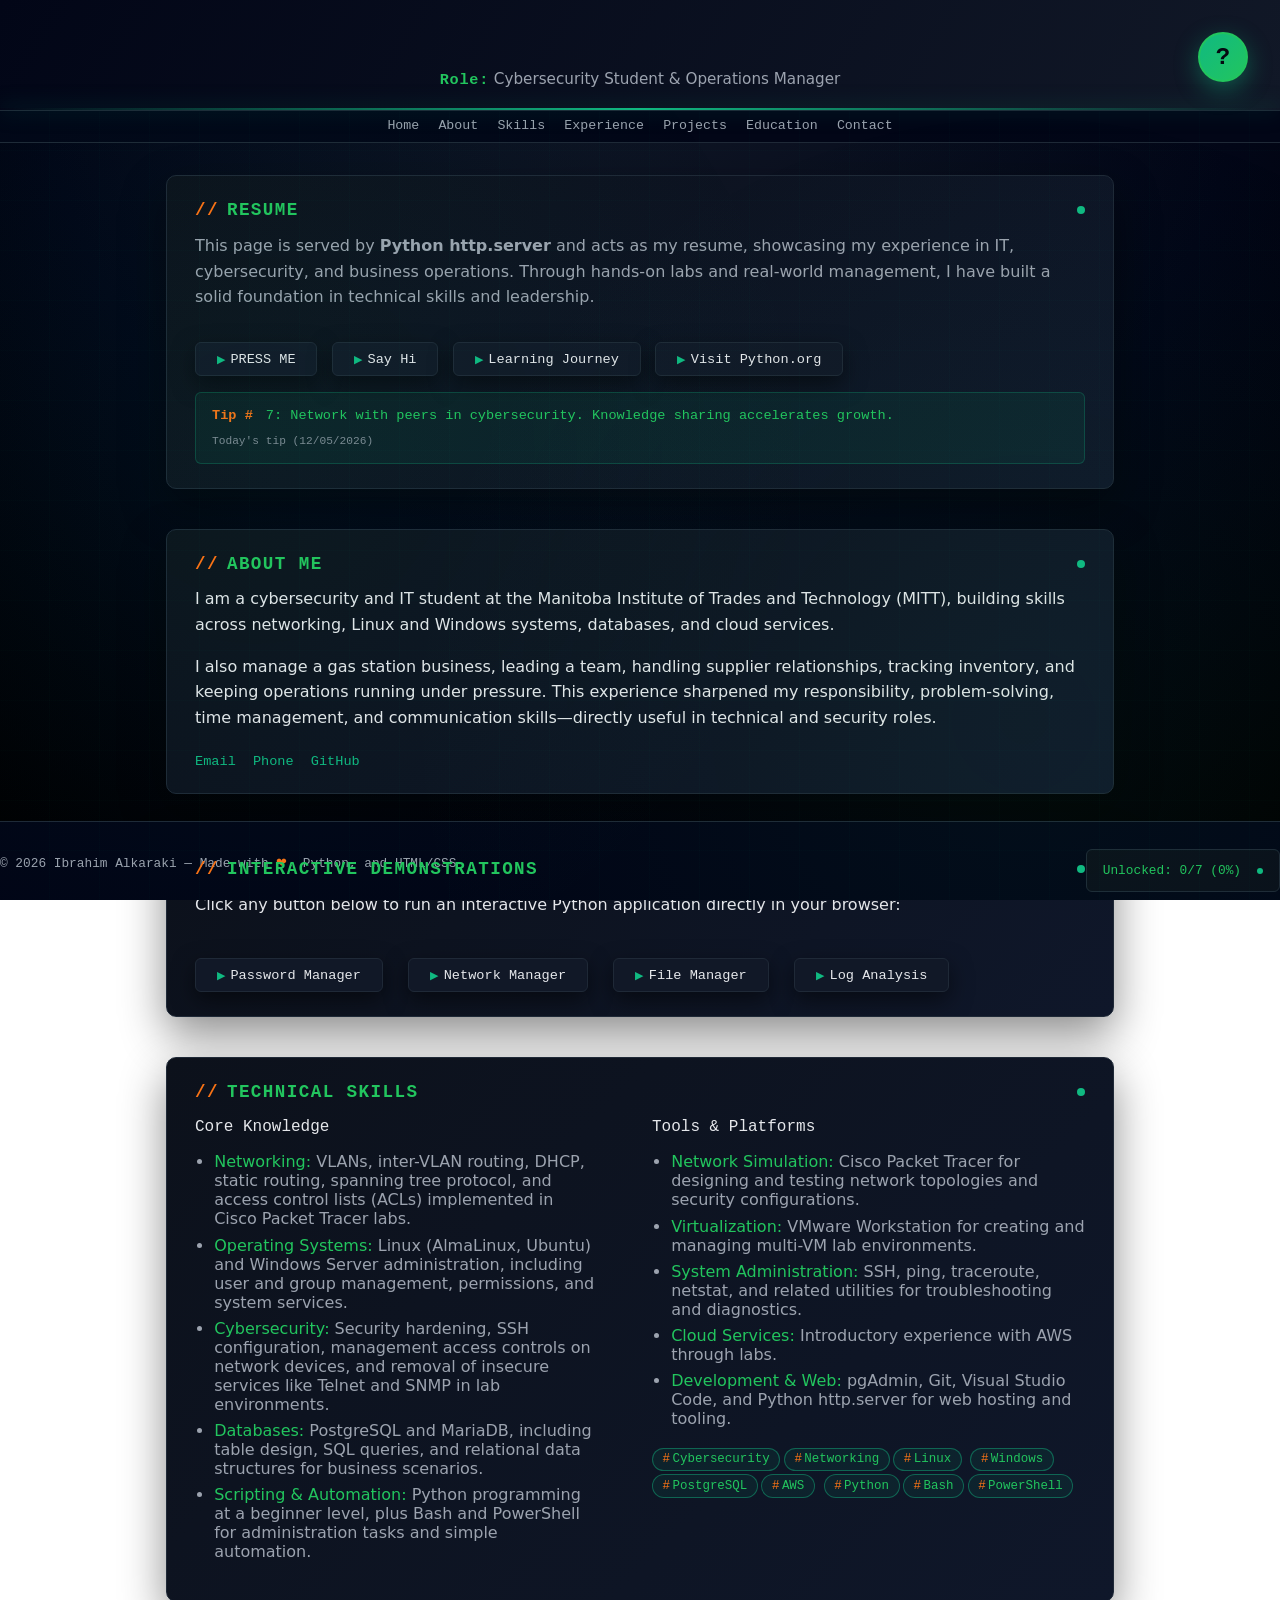
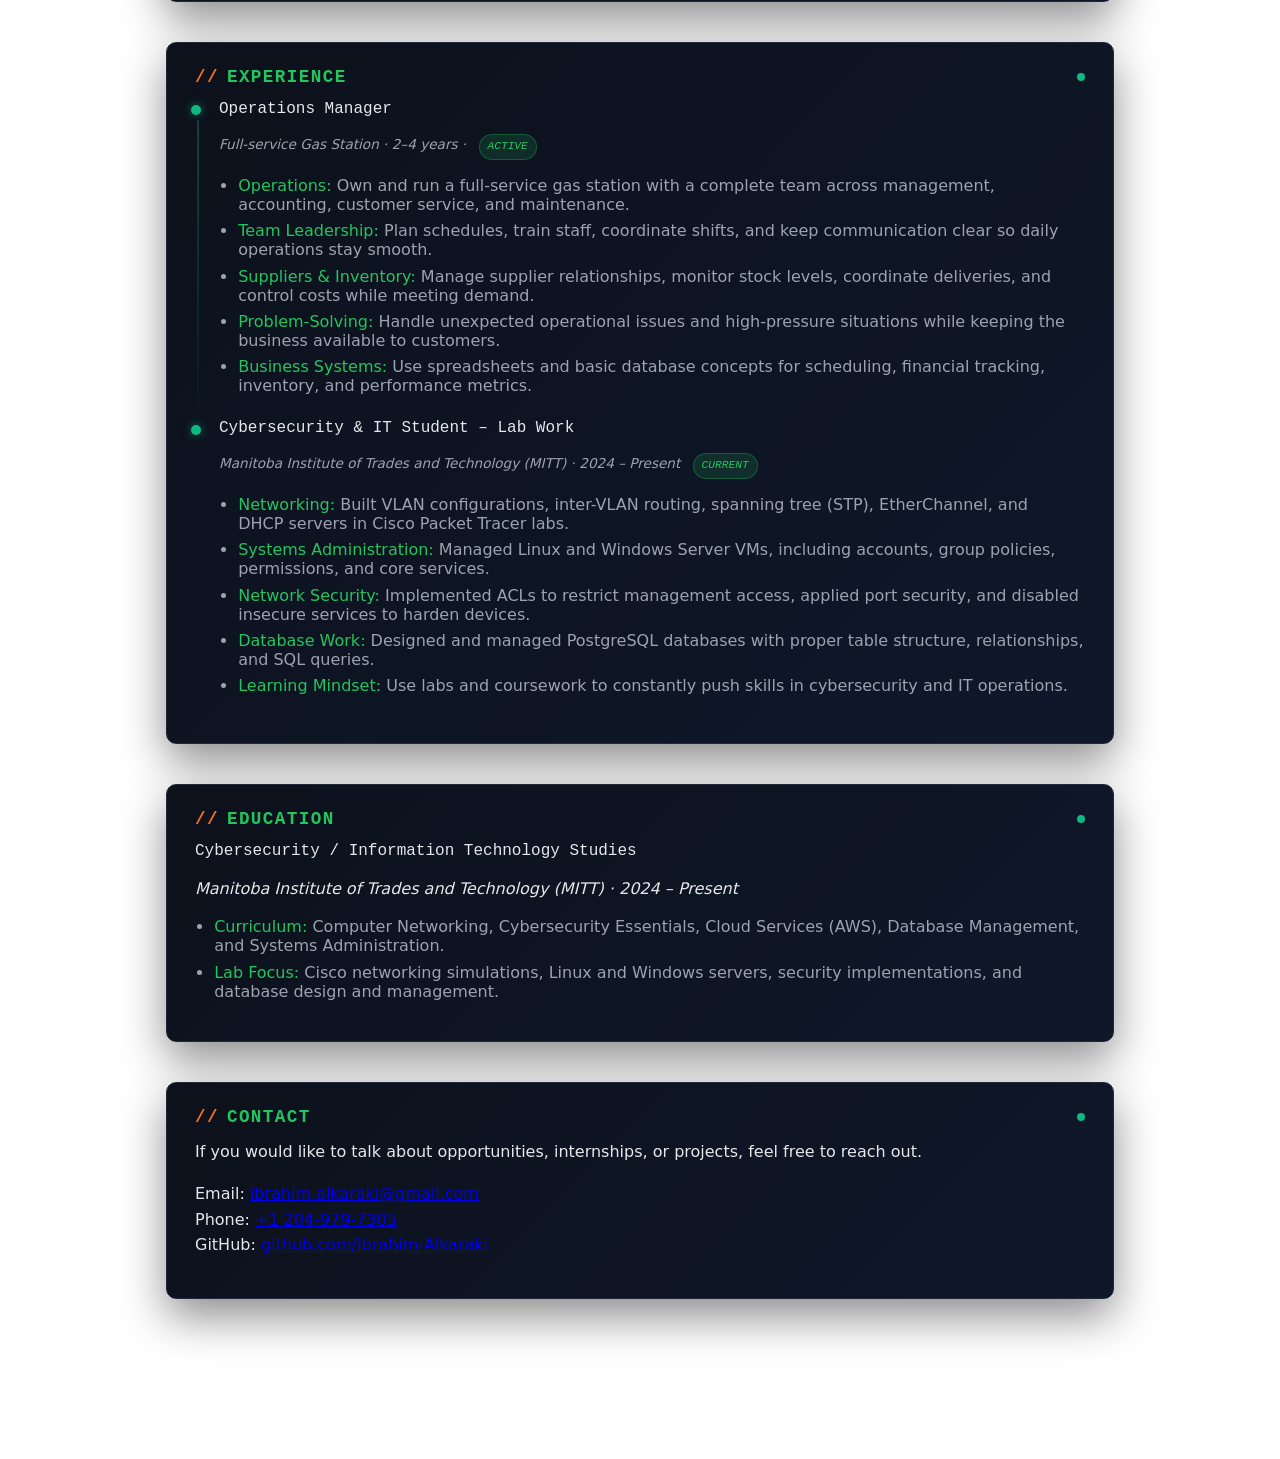
==== RESUME.html @ cd6a5382 "Initial deploy: Ibrahim Alkaraki Resume & Interactive Projects" ====
<!DOCTYPE html>
<html lang="en">
  <head>
    <meta charset="utf-8">
    <meta http-equiv="Content-Security-Policy" content="default-src 'self'; script-src 'self' 'unsafe-inline'; style-src 'self' 'unsafe-inline'; img-src 'self' data:; font-src 'self'; connect-src 'self'; frame-ancestors 'none'; form-action 'self'; base-uri 'self'">
    <meta http-equiv="X-Content-Type-Options" content="nosniff">
    <title>Ibrahim Alkaraki | Cybersecurity Student & Operations Manager</title>
    <style>
      :root {
        --bg-main: #050810;
        --bg-panel: #0c111b;
        --bg-panel-alt: #0f172a;
        --accent: #10b981;
        --accent-soft: #22c55e;
        --accent-warn: #f97316;
        --text-main: #e5e7eb;
        --text-muted: #9ca3af;
        --border-subtle: #1f2937;
        --font-sans: system-ui, -apple-system, BlinkMacSystemFont, "Segoe UI", sans-serif;
        --font-mono: "Fira Code", "Cascadia Code", "Source Code Pro", ui-monospace, SFMono-Regular, Menlo, Monaco, Consolas, "Liberation Mono", "Courier New", monospace;
      }

      * {
        box-sizing: border-box;
      }

      body {
        margin: 0;
        padding: 0;
        background: radial-gradient(circle at top, #111827 0, #020617 55%, #000 100%);
        background-attachment: fixed;
        color: var(--text-main);
        font-family: var(--font-sans);
        position: relative;
        overflow-x: hidden;
      }

      /* Subtle animated background grid */
      body::before {
        content: "";
        position: fixed;
        top: 0;
        left: 0;
        width: 100%;
        height: 100%;
        background-image: 
          repeating-linear-gradient(0deg, transparent, transparent 49px, rgba(16, 185, 129, 0.02) 49px, rgba(16, 185, 129, 0.02) 50px),
          repeating-linear-gradient(90deg, transparent, transparent 49px, rgba(16, 185, 129, 0.02) 49px, rgba(16, 185, 129, 0.02) 50px);
        pointer-events: none;
        z-index: 1;
      }

      /* Network node background animation */
      body::after {
        content: "";
        position: fixed;
        top: 0;
        left: 0;
        width: 100%;
        height: 100%;
        background: radial-gradient(circle at 20% 50%, rgba(16, 185, 129, 0.05) 0%, transparent 50%),
                    radial-gradient(circle at 80% 80%, rgba(34, 197, 94, 0.05) 0%, transparent 50%);
        pointer-events: none;
        z-index: 1;
        animation: float 20s ease-in-out infinite;
      }

      @keyframes float {
        0%, 100% { transform: translate(0, 0); }
        50% { transform: translate(10px, -10px); }
      }

      header {
        background: linear-gradient(120deg, #020617, #111827);
        border-bottom: 1px solid var(--border-subtle);
        padding: 1.5rem 1rem 1.1rem 1rem;
        text-align: center;
        position: sticky;
        top: 0;
        z-index: 25;
        position: relative;
      }

      /* Animated header scan line effect */
      header::after {
        content: "";
        position: absolute;
        bottom: 0;
        left: 0;
        width: 100%;
        height: 2px;
        background: linear-gradient(90deg, transparent, var(--accent), transparent);
        box-shadow: 0 0 20px rgba(16, 185, 129, 0.5);
        animation: scan 3s ease-in-out infinite;
      }

      @keyframes scan {
        0%, 100% { opacity: 0.5; }
        50% { opacity: 1; }
      }

      header h1 {
        margin: 0;
        font-family: var(--font-mono);
        font-weight: 600;
        letter-spacing: 0.06em;
        position: relative;
        z-index: 2;
        animation: typewriter 1.5s steps(20, end) 0.5s 1 ease-out forwards;
        opacity: 0;
      }

      @keyframes typewriter {
        from {
          opacity: 0;
          transform: translateY(-10px);
        }
        to {
          opacity: 1;
          transform: translateY(0);
        }
      }

      header h1::after {
        content: "";
        position: absolute;
        right: -8px;
        top: 0;
        height: 100%;
        width: 2px;
        background: var(--accent);
        animation: blink 1s ease-in-out infinite;
      }

      @keyframes blink {
        0%, 49%, 100% { opacity: 1; }
        50%, 99% { opacity: 0; }
      }

      header h1::before {
        content: "$ ";
        color: var(--accent);
      }

      header p {
        margin: 0.35rem 0 0;
        font-size: 0.95rem;
        color: var(--text-muted);
      }

      header p span {
        font-weight: 600;
        letter-spacing: 0.05em;
      }

      nav {
        display: flex;
        justify-content: center;
        flex-wrap: wrap;
        gap: 1.2rem;
        background: #020617;
        border-bottom: 1px solid var(--border-subtle);
        padding: 0.45rem 1rem;
        font-family: var(--font-mono);
        font-size: 0.83rem;
      }

      nav a {
        color: var(--text-muted);
        text-decoration: none;
        position: relative;
        padding-bottom: 0.15rem;
      }

      nav a::after {
        content: "";
        position: absolute;
        left: 0;
        bottom: 0;
        width: 0;
        height: 2px;
        background: var(--accent);
        transition: width 0.2s ease-out;
      }

      nav a:hover {
        color: var(--accent);
      }

      nav a:hover::after {
        width: 100%;
      }

      main {
        max-width: 980px;
        margin: 2rem auto 4.5rem auto;
        padding: 0 1rem 3rem 1rem;
      }

      section {
        margin-bottom: 2.5rem;
        background: linear-gradient(135deg, var(--bg-panel) 0%, var(--bg-panel-alt) 100%);
        border-radius: 10px;
        border: 1px solid var(--border-subtle);
        padding: 1.5rem 1.75rem;
        box-shadow: 0 18px 45px rgba(0, 0, 0, 0.45);
        position: relative;
        transition: all 0.3s ease;
        overflow: hidden;
      }

      /* Animated left border accent */
      section::before {
        content: "";
        position: absolute;
        left: 0;
        top: 0;
        width: 3px;
        height: 100%;
        background: linear-gradient(180deg, var(--accent), var(--accent-soft), transparent);
        opacity: 0;
        transition: opacity 0.3s ease;
      }

      section:hover {
        border-color: var(--accent);
        box-shadow: 0 24px 60px rgba(16, 185, 129, 0.15), 0 0 30px rgba(16, 185, 129, 0.1);
      }

      section:hover::before {
        opacity: 1;
      }

      section h2 {
        margin-top: 0;
        margin-bottom: 0.8rem;
        font-family: var(--font-mono);
        font-size: 1.1rem;
        letter-spacing: 0.08em;
        text-transform: uppercase;
        color: var(--accent-soft);
        position: relative;
        z-index: 2;
        display: flex;
        align-items: center;
        gap: 0.5rem;
      }

      section h2::before {
        content: "// ";
        color: var(--accent-warn);
      }

      /* Status indicator dot */
      section h2::after {
        content: "";
        display: inline-block;
        width: 8px;
        height: 8px;
        background: var(--accent);
        border-radius: 50%;
        margin-left: auto;
        animation: pulse 2s ease-in-out infinite;
      }

      @keyframes pulse {
        0%, 100% { 
          opacity: 1;
          box-shadow: 0 0 0 0 var(--accent);
        }
        50% {
          opacity: 0.8;
        }
        100% {
          box-shadow: 0 0 0 5px rgba(16, 185, 129, 0);
        }
      }

      .intro {
        text-align: left;
      }

      .intro p {
        margin-top: 0.5rem;
        color: var(--text-muted);
      }

      .contact-links a {
        display: inline-block;
        margin-right: 0.75rem;
        margin-top: 0.5rem;
        color: var(--accent);
        text-decoration: none;
        font-family: var(--font-mono);
        font-size: 0.85rem;
      }

      .contact-links a:hover {
        text-decoration: underline;
      }

      .btn {
        display: inline-flex;
        align-items: center;
        gap: 0.35rem;
        margin: 1rem 0.6rem 0 0;
        padding: 0.55rem 1.3rem;
        background: #111827;
        color: var(--text-main);
        border-radius: 6px;
        border: 1px solid var(--border-subtle);
        font-size: 0.85rem;
        font-family: var(--font-mono);
        cursor: pointer;
        box-shadow: 0 8px 22px rgba(0, 0, 0, 0.5);
        transition: all 0.25s cubic-bezier(0.25, 0.46, 0.45, 0.94);
        position: relative;
        overflow: hidden;
      }

      .btn::before {
        content: "▶";
        font-size: 0.7rem;
        color: var(--accent);
        transition: all 0.2s ease;
      }

      /* Glowing border effect on hover */
      .btn::after {
        content: "";
        position: absolute;
        top: 0;
        left: 0;
        right: 0;
        bottom: 0;
        background: linear-gradient(90deg, transparent, var(--accent), transparent);
        opacity: 0;
        transition: opacity 0.3s ease;
        pointer-events: none;
        border-radius: 6px;
      }

      .btn:hover {
        border-color: var(--accent);
        background: linear-gradient(135deg, #111827, #1a2a3a);
        transform: translateY(-2px);
        box-shadow: 0 0 20px rgba(16, 185, 129, 0.4), 0 12px 28px rgba(0, 0, 0, 0.65);
      }

      .btn:hover::before {
        color: var(--accent-soft);
        transform: rotateZ(-5deg);
      }

      .btn:active {
        transform: translateY(0);
        box-shadow: 0 4px 12px rgba(0, 0, 0, 0.4);
      }

      p {
        line-height: 1.6;
        margin-top: 0.4rem;
        color: var(--text-main);
      }

      ul {
        padding-left: 1.2rem;
      }

      li {
        margin-bottom: 0.45rem;
        color: var(--text-muted);
      }

      li strong {
        color: var(--accent-soft);
        font-weight: 500;
      }

      .two-column {
        display: grid;
        grid-template-columns: repeat(auto-fit, minmax(260px, 1fr));
        gap: 1.5rem;
      }

      .taglist span {
        display: inline-block;
        background: rgba(16, 185, 129, 0.08);
        border: 1px solid rgba(16, 185, 129, 0.45);
        color: var(--accent-soft);
        padding: 0.23rem 0.6rem;
        border-radius: 999px;
        font-size: 0.78rem;
        margin: 0.22rem 0.22rem 0 0;
        font-family: var(--font-mono);
      }

      .taglist span::before {
        content: "#";
        margin-right: 0.15rem;
        color: var(--accent-warn);
      }

      h3 {
        margin-top: 0.2rem;
        font-size: 1rem;
        font-weight: 500;
        font-family: var(--font-mono);
        color: #e5e7eb;
      }

      footer {
        text-align: center;
        color: var(--text-muted);
        background: #020617;
        border-top: 1px solid var(--border-subtle);
        padding: 0.7rem 0 0.5rem 0;
        position: fixed;
        width: 100%;
        bottom: 0;
        font-size: 0.8rem;
        font-family: var(--font-mono);
      }

      footer span {
        color: var(--accent-warn);
      }

      /* Modal Styles */
      .modal {
        display: none !important;
        position: fixed;
        z-index: 1000;
        left: 0;
        top: 0;
        width: 100%;
        height: 100%;
        background-color: rgba(0, 0, 0, 0.7);
        animation: fadeIn 0.2s ease-out;
      }

      .modal[style*="display: block"] {
        display: flex !important;
        align-items: center;
        justify-content: center;
      }

      @keyframes fadeIn {
        from { opacity: 0; }
        to { opacity: 1; }
      }

      .modal-content {
        background: linear-gradient(135deg, var(--bg-panel) 0%, var(--bg-panel-alt) 100%);
        border: 1px solid var(--border-subtle);
        padding: 2rem;
        border-radius: 10px;
        width: 90%;
        max-width: 500px;
        max-height: 80vh;
        overflow-y: auto;
        box-shadow: 0 20px 60px rgba(0, 0, 0, 0.8);
        animation: slideDown 0.3s ease-out;
      }

      @keyframes slideDown {
        from {
          transform: translateY(-50px);
          opacity: 0;
        }
        to {
          transform: translateY(0);
          opacity: 1;
        }
      }

      .modal-header {
        font-family: var(--font-mono);
        font-size: 1.1rem;
        color: var(--accent-soft);
        margin-bottom: 1rem;
        margin-top: 0;
      }

      .modal-header::before {
        content: "$ ";
        color: var(--accent);
      }

      .close-modal {
        color: var(--text-muted);
        float: right;
        font-size: 1.5rem;
        font-weight: bold;
        cursor: pointer;
        transition: color 0.2s;
      }

      .close-modal:hover {
        color: var(--accent);
      }

      .contact-item {
        background: #020617;
        border: 1px solid var(--border-subtle);
        padding: 1rem;
        border-radius: 6px;
        margin-bottom: 0.8rem;
        font-family: var(--font-mono);
      }

      .contact-label {
        color: var(--accent-warn);
        font-size: 0.8rem;
        text-transform: uppercase;
        margin-bottom: 0.3rem;
      }

      .contact-value {
        color: var(--accent-soft);
        word-break: break-all;
        font-size: 0.95rem;
        margin: 0.5rem 0;
      }

      .copy-btn {
        display: inline-block;
        background: var(--accent);
        color: #050810;
        border: none;
        padding: 0.4rem 0.8rem;
        border-radius: 4px;
        cursor: pointer;
        font-family: var(--font-mono);
        font-size: 0.8rem;
        transition: all 0.2s;
        margin-top: 0.5rem;
      }

      .copy-btn:hover {
        background: var(--accent-soft);
        transform: translateY(-1px);
      }

      .copy-btn.copied {
        background: #059669;
      }

      .copy-feedback {
        color: var(--accent-soft);
        font-size: 0.8rem;
        margin-top: 0.3rem;
        opacity: 0;
        transition: opacity 0.3s;
      }

      .copy-feedback.show {
        opacity: 1;
      }

      /* Quote/Fun message */
      .fun-quote {
        background: rgba(16, 185, 129, 0.05);
        border-left: 2px solid var(--accent);
        padding: 0.8rem;
        border-radius: 4px;
        margin-top: 1rem;
        color: var(--text-muted);
        font-size: 0.9rem;
        font-style: italic;
      }

      /* Interactive Entry Styles */
      .interactive-entry {
        position: relative;
        padding-right: 2rem;
        transition: all 0.2s ease;
      }

      .interactive-entry:hover {
        padding-left: 0.5rem;
        color: var(--accent-soft);
      }

      .hint-btn {
        position: absolute;
        right: 0;
        top: 0;
        background: none;
        border: none;
        color: var(--accent);
        font-size: 1rem;
        cursor: pointer;
        padding: 0.2rem 0.4rem;
        opacity: 0;
        transition: all 0.2s;
        font-family: var(--font-mono);
        text-shadow: 0 0 10px rgba(16, 185, 129, 0.5);
      }

      .interactive-entry:hover .hint-btn {
        opacity: 1;
        transform: scale(1.3) translateX(-0.3rem);
      }

      .hint-btn:hover {
        color: var(--accent-soft);
        transform: scale(1.4) rotate(90deg) translateX(-0.3rem);
        transition: all 0.3s;
        text-shadow: 0 0 20px rgba(34, 197, 94, 0.8);
      }

      .hint-modal {
        display: none;
        position: fixed;
        z-index: 1001;
        left: 0;
        top: 0;
        width: 100%;
        height: 100%;
        background-color: rgba(0, 0, 0, 0.8);
        animation: fadeIn 0.2s ease-out;
      }

      .hint-modal-content {
        background: linear-gradient(135deg, var(--bg-panel) 0%, var(--bg-panel-alt) 100%);
        border: 2px solid var(--accent);
        margin: 20% auto;
        padding: 2rem;
        border-radius: 10px;
        width: 90%;
        max-width: 600px;
        box-shadow: 0 0 40px rgba(16, 185, 129, 0.3);
        animation: slideDown 0.3s ease-out;
      }

      .hint-modal-title {
        font-family: var(--font-mono);
        font-size: 1.2rem;
        color: var(--accent-soft);
        margin: 0 0 1rem 0;
        display: flex;
        align-items: center;
        gap: 0.5rem;
      }

      .hint-modal-title::before {
        content: "»";
        font-size: 1.5rem;
      }

      .hint-modal-text {
        color: var(--text-main);
        line-height: 1.7;
        margin-bottom: 1.5rem;
        font-size: 0.95rem;
      }

      .hint-modal-fun {
        background: rgba(16, 185, 129, 0.1);
        border-left: 3px solid var(--accent-warn);
        padding: 0.8rem;
        border-radius: 4px;
        margin-bottom: 1rem;
        color: var(--accent-warn);
        font-size: 0.85rem;
        font-style: italic;
      }

      .close-hint {
        color: var(--text-muted);
        float: right;
        font-size: 1.5rem;
        font-weight: bold;
        cursor: pointer;
        transition: color 0.2s;
      }

      .close-hint:hover {
        color: var(--accent);
      }

      .hint-buttons {
        display: flex;
        gap: 0.8rem;
        justify-content: flex-end;
      }

      .hint-btn-close {
        background: #111827;
        color: var(--text-main);
        border: 1px solid var(--border-subtle);
        padding: 0.5rem 1.2rem;
        border-radius: 6px;
        cursor: pointer;
        font-family: var(--font-mono);
        font-size: 0.85rem;
        transition: all 0.2s;
      }

      .hint-btn-close:hover {
        border-color: var(--accent);
        background: var(--accent);
        color: #050810;
      }

      .unlocked-badge {
        display: inline-block;
        background: rgba(34, 197, 94, 0.2);
        border: 1px solid var(--accent-soft);
        color: var(--accent-soft);
        padding: 0.2rem 0.6rem;
        border-radius: 999px;
        font-size: 0.7rem;
        margin-left: 0.5rem;
        font-family: var(--font-mono);
        animation: bounce 0.6s ease-out;
      }

      @keyframes bounce {
        0%, 100% { transform: translateY(0); }
        50% { transform: translateY(-5px); }
      }

      .stats-bar {
        background: #0a0e1a;
        border: 1px solid var(--border-subtle);
        border-radius: 6px;
        padding: 0.8rem 1rem;
        margin-top: 1rem;
        font-family: var(--font-mono);
        font-size: 0.8rem;
        color: var(--text-muted);
        display: flex;
        align-items: center;
        justify-content: space-between;
        flex-wrap: wrap;
        gap: 1rem;
      }

      .stats-bar span {
        color: var(--accent-soft);
        display: flex;
        align-items: center;
        gap: 0.4rem;
      }

      .status-indicator {
        display: inline-block;
        width: 6px;
        height: 6px;
        background: var(--accent);
        border-radius: 50%;
        animation: pulse 2s ease-in-out infinite;
      }

      /* Daily Tip */
      .daily-tip {
        background: rgba(16, 185, 129, 0.08);
        border: 1px solid rgba(16, 185, 129, 0.25);
        border-radius: 6px;
        padding: 0.8rem 1rem;
        margin-top: 1rem;
        color: var(--accent-soft);
        font-family: var(--font-mono);
        font-size: 0.85rem;
        line-height: 1.5;
        position: relative;
      }

      .daily-tip::before {
        content: "Tip #";
        color: var(--accent-warn);
        font-weight: bold;
        margin-right: 0.3rem;
      }

      .daily-tip-content {
        display: inline;
      }

      .daily-tip-date {
        font-size: 0.7rem;
        color: var(--text-muted);
        display: block;
        margin-top: 0.4rem;
        opacity: 0.8;
      }

      /* Proficiency bars for skills */
      .skill-proficiency {
        display: flex;
        align-items: center;
        gap: 0.5rem;
        margin-top: 0.3rem;
        margin-left: 1rem;
        font-size: 0.75rem;
      }

      .proficiency-bar {
        flex: 1;
        height: 5px;
        background: rgba(16, 185, 129, 0.2);
        border-radius: 999px;
        overflow: hidden;
        max-width: 150px;
      }

      .proficiency-fill {
        height: 100%;
        background: linear-gradient(90deg, var(--accent), var(--accent-soft));
        border-radius: 999px;
        transition: width 0.6s cubic-bezier(0.34, 1.56, 0.64, 1);
      }

      .proficiency-label {
        color: var(--accent-soft);
        font-weight: 500;
      }

      /* Experience timeline */
      .experience-item {
        padding-left: 1.5rem;
        position: relative;
        margin-bottom: 1.5rem;
      }

      .experience-item::before {
        content: "";
        position: absolute;
        left: -0.25rem;
        top: 0.35rem;
        width: 10px;
        height: 10px;
        background: var(--accent);
        border-radius: 50%;
        box-shadow: 0 0 10px rgba(16, 185, 129, 0.6);
        transition: all 0.3s ease;
      }

      .experience-item::after {
        content: "";
        position: absolute;
        left: 2px;
        top: 20px;
        width: 2px;
        height: calc(100% + 1.5rem);
        background: linear-gradient(180deg, var(--accent), transparent);
        opacity: 0.3;
      }

      .experience-item:last-child::after {
        display: none;
      }

      .experience-item:hover::before {
        transform: scale(1.5);
        box-shadow: 0 0 20px rgba(16, 185, 129, 0.8);
      }

      .experience-item p {
        margin: 0.3rem 0;
      }

      .experience-meta {
        color: var(--text-muted);
        font-size: 0.85rem;
        font-style: italic;
      }

      .experience-status {
        display: inline-block;
        font-size: 0.7rem;
        padding: 0.2rem 0.5rem;
        background: rgba(34, 197, 94, 0.15);
        border: 1px solid rgba(34, 197, 94, 0.3);
        color: var(--accent-soft);
        border-radius: 999px;
        margin-left: 0.5rem;
        font-family: var(--font-mono);
      }

      /* Keyboard shortcuts modal */
      .shortcuts-modal {
        display: none;
        position: fixed;
        z-index: 1002;
        left: 0;
        top: 0;
        width: 100%;
        height: 100%;
        background-color: rgba(0, 0, 0, 0.85);
        animation: fadeIn 0.2s ease-out;
      }

      .shortcuts-content {
        background: linear-gradient(135deg, var(--bg-panel) 0%, var(--bg-panel-alt) 100%);
        border: 2px solid var(--accent);
        margin: 10% auto;
        padding: 2rem;
        border-radius: 10px;
        width: 90%;
        max-width: 700px;
        max-height: 80vh;
        overflow-y: auto;
        box-shadow: 0 0 60px rgba(16, 185, 129, 0.4);
        animation: slideDown 0.3s ease-out;
      }

      .shortcuts-header {
        font-family: var(--font-mono);
        font-size: 1.4rem;
        color: var(--accent-soft);
        margin: 0 0 1.5rem 0;
        border-bottom: 2px solid var(--accent);
        padding-bottom: 0.8rem;
      }

      .shortcuts-header::before {
        content: "";
        margin-right: 0.5rem;
      }

      .shortcut-item {
        display: flex;
        justify-content: space-between;
        align-items: center;
        padding: 0.8rem 0;
        border-bottom: 1px solid rgba(16, 185, 129, 0.1);
        margin-bottom: 0.5rem;
      }

      .shortcut-item:last-child {
        border-bottom: none;
      }

      .shortcut-key {
        background: #111827;
        border: 1px solid var(--border-subtle);
        padding: 0.3rem 0.8rem;
        border-radius: 4px;
        font-family: var(--font-mono);
        color: var(--accent);
        font-weight: bold;
        font-size: 0.85rem;
      }

      .shortcut-desc {
        color: var(--text-muted);
        font-size: 0.9rem;
        flex: 1;
        margin-left: 1rem;
      }

      .close-shortcuts {
        position: absolute;
        top: 1rem;
        right: 1rem;
        color: var(--text-muted);
        font-size: 1.5rem;
        font-weight: bold;
        cursor: pointer;
        transition: color 0.2s;
      }

      .close-shortcuts:hover {
        color: var(--accent);
      }

      /* ASCII art border */
      .ascii-decoration {
        color: rgba(16, 185, 129, 0.3);
        font-family: var(--font-mono);
        font-size: 0.8rem;
        text-align: center;
        margin: 1rem 0;
        white-space: pre;
      }

      /* Floating Help Button */
      .floating-help {
        position: fixed;
        top: 2rem;
        right: 2rem;
        width: 50px;
        height: 50px;
        border-radius: 50%;
        background: linear-gradient(135deg, var(--accent), var(--accent-soft));
        border: 2px solid var(--accent-soft);
        color: #050810;
        font-size: 1.5rem;
        font-weight: bold;
        cursor: pointer;
        display: flex;
        align-items: center;
        justify-content: center;
        z-index: 50;
        box-shadow: 0 8px 24px rgba(16, 185, 129, 0.4);
        transition: all 0.3s cubic-bezier(0.25, 0.46, 0.45, 0.94);
        font-family: var(--font-mono);
      }

      .floating-help:hover {
        transform: scale(1.15) rotate(15deg);
        box-shadow: 0 12px 36px rgba(16, 185, 129, 0.6);
      }

      .floating-help:active {
        transform: scale(1.05);
      }

      /* Page Box Styles */
      .page-box {
        background: linear-gradient(135deg, var(--bg-panel) 0%, var(--bg-panel-alt) 100%);
        border: 2px solid var(--accent);
        border-radius: 10px;
        padding: 2rem;
        margin: 1.5rem 0;
        box-shadow: 0 0 40px rgba(16, 185, 129, 0.2);
        animation: fadeInUp 0.6s ease-out;
      }

      .page-box-title {
        font-family: var(--font-mono);
        font-size: 1.3rem;
        color: var(--accent-soft);
        margin: 0 0 1rem 0;
        display: flex;
        align-items: center;
        gap: 0.7rem;
      }

      .page-box-title::before {
        content: "$ ";
        color: var(--accent);
      }

      .page-box-content {
        color: var(--text-main);
        line-height: 1.7;
        font-size: 0.95rem;
      }

      .page-box-content p {
        margin: 0.5rem 0;
      }

      .learning-timeline {
        margin-top: 1.5rem;
      }

      .timeline-item {
        padding-left: 2rem;
        position: relative;
        margin-bottom: 1.2rem;
        opacity: 0;
        animation: fadeInUp 0.6s ease-out forwards;
      }

      .timeline-item:nth-child(1) { animation-delay: 0.1s; }
      .timeline-item:nth-child(2) { animation-delay: 0.2s; }
      .timeline-item:nth-child(3) { animation-delay: 0.3s; }
      .timeline-item:nth-child(4) { animation-delay: 0.4s; }
      .timeline-item:nth-child(5) { animation-delay: 0.5s; }

      .timeline-item::before {
        content: "";
        position: absolute;
        left: 0;
        top: 0.35rem;
        width: 12px;
        height: 12px;
        background: var(--accent);
        border-radius: 50%;
        box-shadow: 0 0 12px rgba(16, 185, 129, 0.6);
        transition: all 0.3s ease;
      }

      .timeline-item::after {
        content: "";
        position: absolute;
        left: 4.5px;
        top: 20px;
        width: 2px;
        height: calc(100% + 1.2rem);
        background: linear-gradient(180deg, var(--accent), transparent);
        opacity: 0.4;
      }

      .timeline-item:last-child::after {
        display: none;
      }

      .timeline-item:hover::before {
        transform: scale(1.5);
        box-shadow: 0 0 20px rgba(34, 197, 94, 0.8);
      }

      .timeline-label {
        font-family: var(--font-mono);
        font-size: 0.85rem;
        color: var(--accent-warn);
        text-transform: uppercase;
        margin-bottom: 0.2rem;
      }

      .timeline-title {
        font-weight: 600;
        color: var(--accent-soft);
        margin-bottom: 0.3rem;
      }

      .timeline-desc {
        color: var(--text-muted);
        font-size: 0.9rem;
      }

      @media (max-width: 768px) {
        .floating-help {
          width: 45px;
          height: 45px;
          font-size: 1.3rem;
          top: 1.5rem;
          right: 1.5rem;
        }

        .page-box {
          padding: 1.5rem;
          margin: 1rem 0;
        }

        .page-box-title {
          font-size: 1.1rem;
        }
      }
      @keyframes fadeInUp {
        from {
          opacity: 0;
          transform: translateY(20px);
        }
        to {
          opacity: 1;
          transform: translateY(0);
        }
      }

      section {
        animation: fadeInUp 0.6s ease-out backwards;
      }

      section:nth-child(1) { animation-delay: 0.1s; }
      section:nth-child(2) { animation-delay: 0.2s; }
      section:nth-child(3) { animation-delay: 0.3s; }
      section:nth-child(4) { animation-delay: 0.4s; }
      section:nth-child(5) { animation-delay: 0.5s; }
      section:nth-child(6) { animation-delay: 0.6s; }
      section:nth-child(7) { animation-delay: 0.7s; }

      /* Enhanced taglist with hover effects */
      .taglist span {
        display: inline-block;
        background: rgba(16, 185, 129, 0.08);
        border: 1px solid rgba(16, 185, 129, 0.45);
        color: var(--accent-soft);
        padding: 0.23rem 0.6rem;
        border-radius: 999px;
        font-size: 0.78rem;
        margin: 0.22rem 0.22rem 0 0;
        font-family: var(--font-mono);
        transition: all 0.3s ease;
        cursor: default;
      }

      .taglist span:hover {
        background: rgba(16, 185, 129, 0.2);
        border-color: var(--accent-soft);
        transform: translateY(-3px);
        box-shadow: 0 4px 12px rgba(16, 185, 129, 0.2);
      }

      @media (max-width: 768px) {
        section {
          padding: 1.2rem 1.1rem;
        }

        header {
          padding: 1.1rem 0.7rem 0.9rem 0.7rem;
        }

        main {
          margin-top: 1.5rem;
        }
      }
    </style>
    <script>
      const quotes = [
        "\"The only way to do great work is to love what you do.\" - Steve Jobs",
        "\"Cybersecurity is not about perfection, it's about preparation.\"",
        "\"Every master was once a beginner.\" - Robin Sharma",
        "\"In cybersecurity, paranoia is a feature, not a bug.\"",
        "\"The best time to plant a tree was 20 years ago. The second best time is now.\" - Chinese Proverb",
        "\"Stay curious, keep learning, and never stop improving.\"",
        "\"Security is not a product, but a process.\" - Bruce Schneier",
        "\"Remember: chmod 000 is not a backup strategy.\"",
        "\"Your code is a reflection of your thinking. Make it clear.\"",
        "\"Automation: because repetition is the enemy of excellence.\""
      ];

      const dailyTips = [
        "Master one technology deeply before spreading yourself thin across many.",
        "Document your learning process—future you will thank present you.",
        "Always test your security configurations in a lab environment first.",
        "Read other people's code daily. You'll learn more patterns and best practices.",
        "Security is a mindset, not a tool. Think like an attacker to defend like a pro.",
        "Build projects that solve real problems you encounter, not just tutorials.",
        "Network with peers in cybersecurity. Knowledge sharing accelerates growth.",
        "Automate repetitive tasks first—that's where human error causes breaches.",
        "Write clear documentation. Your future self and your team will appreciate it.",
        "Contribute to open-source. It's how you level up and help the community.",
        "Stay updated on the latest vulnerabilities and patches in your stack.",
        "Remember: the best security implementation is one that actually gets deployed.",
        "Run a homelab. Real hands-on experience beats a thousand tutorials.",
        "Break things intentionally in a controlled environment to learn how they work.",
        "Teach what you learn. Explaining concepts solidifies your understanding.",
        "Keep a 'learning journal' with notes on problems you solved.",
        "Cybersecurity is a marathon, not a sprint. Pace yourself.",
        "Your first solution might not be the best—iterate and refactor.",
        "Ask 'why' five times. Root causes are often surprising.",
        "Build in public. Share progress, failures, and victories with others."
      ];

      function getDailyTip() {
        const now = new Date();
        const year = now.getFullYear();
        const month = String(now.getMonth() + 1).padStart(2, '0');
        const day = String(now.getDate()).padStart(2, '0');
        const dateString = `${year}-${month}-${day}`;
        
        // Simple hash function to convert date to index
        let hash = 0;
        for (let i = 0; i < dateString.length; i++) {
          const char = dateString.charCodeAt(i);
          hash = ((hash << 5) - hash) + char;
          hash = hash & hash; // Convert to 32-bit integer
        }
        
        const tipIndex = Math.abs(hash) % dailyTips.length;
        const tipNumber = tipIndex + 1;
        
        return {
          number: tipNumber,
          text: dailyTips[tipIndex],
          dateString: `${month}/${day}/${year}`
        };
      }

      function getRandomQuote() {
        return quotes[Math.floor(Math.random() * quotes.length)];
      }

      function showAlert(msg) {
        alert(msg);
      }

      function openContactModal(type) {
        const modal = document.getElementById('contactModal');
        const contactType = document.getElementById('contactType');
        const contactDisplay = document.getElementById('contactDisplay');

        if (type === 'email') {
          contactType.textContent = 'Email';
          contactDisplay.innerHTML = `
            <div class="contact-item">
              <div class="contact-label">Email Address</div>
              <div class="contact-value" id="emailValue">ibrahim.alkaraki@gmail.com</div>
              <button class="copy-btn" onclick="copyToClipboard('emailValue', 'emailFeedback')">Copy Email</button>
              <div class="copy-feedback" id="emailFeedback">Copied!</div>
              <div class="fun-quote">${getRandomQuote()}</div>
            </div>
          `;
        } else if (type === 'phone') {
          contactType.textContent = 'Phone';
          contactDisplay.innerHTML = `
            <div class="contact-item">
              <div class="contact-label">Phone Number</div>
              <div class="contact-value" id="phoneValue">+1 204-979-7305</div>
              <button class="copy-btn" onclick="copyToClipboard('phoneValue', 'phoneFeedback')">Copy Phone</button>
              <div class="copy-feedback" id="phoneFeedback">Copied!</div>
              <p style="color: var(--text-muted); font-size: 0.85rem; margin-top: 1rem;">
                Feel free to text or call—I'm usually available!
              </p>
              <div class="fun-quote">${getRandomQuote()}</div>
            </div>
          `;
        } else if (type === 'github') {
          contactType.textContent = 'GitHub';
          contactDisplay.innerHTML = `
            <div class="contact-item">
              <div class="contact-label">GitHub Profile</div>
              <div class="contact-value" id="githubValue">github.com/Ibrahim-Alkaraki</div>
              <button class="copy-btn" onclick="copyToClipboard('githubValue', 'githubFeedback')">Copy GitHub</button>
              <div class="copy-feedback" id="githubFeedback">Copied!</div>
              <a href="https://github.com/Ibrahim-Alkaraki" target="_blank" style="display: inline-block; margin-top: 1rem; color: var(--accent); text-decoration: none; font-family: var(--font-mono); font-size: 0.85rem; border: 1px solid var(--accent); padding: 0.5rem 1rem; border-radius: 4px; transition: all 0.2s;" onmouseover="this.style.background='rgba(16,185,129,0.1)'" onmouseout="this.style.background='transparent'">Visit GitHub →</a>
              <div class="fun-quote">${getRandomQuote()}</div>
            </div>
          `;
        }

        modal.style.display = 'block';
      }

      function openSayHi() {
        const modal = document.getElementById('sayHiModal');
        modal.style.display = 'block';
      }

      function closeSayHi() {
        document.getElementById('sayHiModal').style.display = 'none';
      }

      function openLearningJourney() {
        const modal = document.getElementById('learningModal');
        modal.style.display = 'block';
      }

      function closeLearningJourney() {
        document.getElementById('learningModal').style.display = 'none';
      }

      function closeContactModal() {
        document.getElementById('contactModal').style.display = 'none';
      }

      function copyToClipboard(elementId, feedbackId) {
        const element = document.getElementById(elementId);
        const text = element.textContent;

        if (navigator.clipboard) {
          navigator.clipboard.writeText(text).then(() => {
            const feedback = document.getElementById(feedbackId);
            feedback.classList.add('show');
            setTimeout(() => {
              feedback.classList.remove('show');
            }, 2000);
          });
        } else {
          // Fallback for older browsers
          const textarea = document.createElement('textarea');
          textarea.value = text;
          document.body.appendChild(textarea);
          textarea.select();
          document.execCommand('copy');
          document.body.removeChild(textarea);
          
          const feedback = document.getElementById(feedbackId);
          feedback.classList.add('show');
          setTimeout(() => {
            feedback.classList.remove('show');
          }, 2000);
        }
      }

      // Close modal when clicking outside
      window.onclick = function(event) {
        const contactModal = document.getElementById('contactModal');
        const hintModal = document.getElementById('hintModal');
        const shortcutsModal = document.getElementById('shortcutsModal');
        const sayHiModal = document.getElementById('sayHiModal');
        const learningModal = document.getElementById('learningModal');
        if (event.target === contactModal) {
          contactModal.style.display = 'none';
        }
        if (event.target === hintModal) {
          hintModal.style.display = 'none';
        }
        if (event.target === shortcutsModal) {
          shortcutsModal.style.display = 'none';
        }
        if (event.target === sayHiModal) {
          sayHiModal.style.display = 'none';
        }
        if (event.target === learningModal) {
          learningModal.style.display = 'none';
        }
      }

      // Hint System
      let unlockedHints = [];

      const hints = {
        'networking': {
          title: 'Networking Mastery',
          text: 'You\'ve unlocked the Networking skill! VLANs and routing are the backbone of secure network design. The ability to segment networks is critical in preventing lateral movement during a security breach.',
          fun: 'Pro Tip: Did you know? Most security breaches don\'t break encryption—they exploit poor network segmentation!'
        },
        'os': {
          title: 'Systems Administration',
          text: 'Operating System administration is where theory meets practice. Mastering both Linux and Windows gives you flexibility in real-world environments where you\'ll encounter both.',
          fun: 'Fun Fact: Linux (especially with systemd) is used in 96% of public cloud instances. Knowing it is essential!'
        },
        'cybersecurity': {
          title: 'Cybersecurity Knowledge',
          text: 'Security hardening is not about being paranoid—it\'s about being prepared. Every disabled service, every SSH key, every ACL is a layer of defense.',
          fun: 'Remember: "Security is not a product, but a process." - Bruce Schneier'
        },
        'databases': {
          title: 'Database Expertise',
          text: 'Understanding database design and SQL queries is crucial. Bad database design can lead to performance issues and security vulnerabilities. Data is the new gold—protect it.',
          fun: 'Mind Expansion: PostgreSQL has JSON support, making it incredibly flexible for modern applications!'
        },
        'scripting': {
          title: 'Scripting & Automation',
          text: 'Automation separates the experts from the beginners. Python, Bash, and PowerShell are your tools to work smarter, not harder. Repetitive tasks? Automate them!',
          fun: 'Wisdom: "Any manual task done more than twice should be automated." - IT Operations Principle'
        },
        'gas-station': {
          title: 'Operations Management',
          text: 'Running a business teaches you real-world problem-solving under pressure. Leading a team, managing suppliers, tracking inventory—these skills transfer directly to IT operations and security management.',
          fun: 'Insight: Business experience shows employers you understand the "why" behind security decisions, not just the "how".'
        },
        'student-work': {
          title: 'Continuous Learning',
          text: 'Lab work is where theory becomes muscle memory. Building actual networks in Cisco Packet Tracer, configuring real VMs, and troubleshooting issues teaches you to think like a professional.',
          fun: 'Growth Mindset: "Experts are made, not born." Every expert you admire was once a beginner.'
        }
      };

      function openHint(hintKey) {
        const hint = hints[hintKey];
        if (!hint) return;

        document.getElementById('hintTitle').textContent = hint.title;
        document.getElementById('hintText').textContent = hint.text;
        document.getElementById('hintFun').textContent = hint.fun;

        if (!unlockedHints.includes(hintKey)) {
          unlockedHints.push(hintKey);
          updateStatsBar();
        }

        document.getElementById('hintModal').style.display = 'block';
      }

      function closeHint() {
        document.getElementById('hintModal').style.display = 'none';
      }

      function updateStatsBar() {
        const explored = unlockedHints.length;
        const total = Object.keys(hints).length;
        const percentage = Math.round((explored / total) * 100);

        const dailyTip = getDailyTip();
        const statsHTML = `
          <span>Unlocked: ${explored}/${total} (${percentage}%)</span>
          <span class="status-indicator"></span>
          ${explored === total ? '<span style="color: var(--accent-warn);">Master Unlocked!</span>' : ''}
        `;
        const statsBar = document.getElementById('statsBar');
        if (statsBar) {
          statsBar.innerHTML = statsHTML;
        }

        // Display daily tip in intro section
        const introSection = document.querySelector('.intro');
        if (introSection && !document.getElementById('dailyTipElement')) {
          const tipElement = document.createElement('div');
          tipElement.id = 'dailyTipElement';
          tipElement.className = 'daily-tip';
          tipElement.innerHTML = `
            <span class="daily-tip-content">${dailyTip.number}: ${dailyTip.text}</span>
            <span class="daily-tip-date">Today's tip (${dailyTip.dateString})</span>
          `;
          introSection.appendChild(tipElement);
        }
      }

      // Run a random scenario when page loads
      window.addEventListener('load', function() {
        const quote = document.getElementById('pageQuote');
        if (quote) {
          quote.textContent = getRandomQuote();
        }
        updateStatsBar();
        
        // Animate proficiency bars on load
        setTimeout(() => {
          document.querySelectorAll('.proficiency-fill').forEach(bar => {
            const width = bar.getAttribute('data-width');
            bar.style.width = width + '%';
          });
        }, 300);

        // Keyboard shortcuts listener
        document.addEventListener('keydown', (e) => {
          // Press ? to show shortcuts
          if (e.key === '?' || (e.shiftKey && e.key === '/')) {
            e.preventDefault();
            openShortcuts();
          }
          // Press Escape to close modals
          if (e.key === 'Escape') {
            closeScriptModal();
            closeShortcuts();
            closeHint();
            closeContactModal();
            closeSayHi();
            closeLearningJourney();
          }
          // Press 'h' to scroll to home
          if (e.key === 'h' || e.key === 'H') {
            document.getElementById('home').scrollIntoView({ behavior: 'smooth' });
          }
        });
      });

      function openShortcuts() {
        document.getElementById('shortcutsModal').style.display = 'block';
      }

      function closeShortcuts() {
        document.getElementById('shortcutsModal').style.display = 'none';
      }

    </script>

  </head>
  <body>
    <header id="home">
      <h1>Ibrahim Alkaraki</h1>
      <p>
        <span style="font-family: var(--font-mono); color:#22c55e;">Role:</span>
        Cybersecurity Student &amp; Operations Manager
      </p>
    </header>

    <nav aria-label="Main navigation">
      <a href="#home">Home</a>
      <a href="#about">About</a>
      <a href="#skills">Skills</a>
      <a href="#experience">Experience</a>
      <a href="#projects">Projects</a>
      <a href="#education">Education</a>
      <a href="#contact">Contact</a>
    </nav>

    <main>
      <section class="intro">
        <h2>Resume</h2>
        <p>
          This page is served by <b>Python http.server</b> and acts as my resume,
          showcasing my experience in IT, cybersecurity, and business operations.
          Through hands-on labs and real-world management, I have built a solid foundation in technical skills and leadership.
        </p>
        <button class="btn" onclick="window.location.href='fun_system_event.html'" title="Launch the fun terminal experience!">PRESS ME</button>
        <button class="btn" onclick="openSayHi()">Say Hi</button>
        <button class="btn" onclick="openLearningJourney()">Learning Journey</button>
        <button class="btn" onclick="window.open('https://www.python.org', '_blank')">Visit Python.org</button>
      </section>

      <section id="about">
        <h2>About Me</h2>
        <p>
          I am a cybersecurity and IT student at the Manitoba Institute of Trades and Technology (MITT), building skills across networking, Linux and Windows systems, databases, and cloud services.
        </p>
        <p>
          I also manage a gas station business, leading a team, handling supplier relationships, tracking inventory, and keeping operations running under pressure. This experience sharpened my responsibility, problem-solving, time management, and communication skills—directly useful in technical and security roles.
        </p>
        <div class="contact-links">
          <a href="javascript:void(0)" onclick="openContactModal('email')" style="cursor: pointer;">Email</a>
          <a href="javascript:void(0)" onclick="openContactModal('phone')" style="cursor: pointer;">Phone</a>
          <a href="javascript:void(0)" onclick="openContactModal('github')" style="cursor: pointer;">GitHub</a>
        </div>
      </section>

      <section id="projects">
        <h2>Interactive Demonstrations</h2>
        <p>Click any button below to run an interactive Python application directly in your browser:</p>
        <div style="margin-top: 1.5rem; display: flex; flex-wrap: wrap; gap: 1rem;">
          <button class="btn" onclick="runScript('password_manager_enhanced')">Password Manager</button>
          <button class="btn" onclick="runScript('network_device_manager_enhanced')">Network Manager</button>
          <button class="btn" onclick="runScript('file_manager_enhanced')">File Manager</button>
          <button class="btn" onclick="runScript('log_parsing_analysis')">Log Analysis</button>
        </div>
      </section>

      <section id="skills">
        <h2>Technical Skills</h2>
        <div class="two-column">
          <div>
            <h3>Core Knowledge</h3>
            <ul>
              <li class="interactive-entry"><strong>Networking:</strong> VLANs, inter-VLAN routing, DHCP, static routing, spanning tree protocol, and access control lists (ACLs) implemented in Cisco Packet Tracer labs.<button class="hint-btn" onclick="openHint('networking')" title="Get a hint!">▶</button></li>
              <li class="interactive-entry"><strong>Operating Systems:</strong> Linux (AlmaLinux, Ubuntu) and Windows Server administration, including user and group management, permissions, and system services.<button class="hint-btn" onclick="openHint('os')" title="Get a hint!">▶</button></li>
              <li class="interactive-entry"><strong>Cybersecurity:</strong> Security hardening, SSH configuration, management access controls on network devices, and removal of insecure services like Telnet and SNMP in lab environments.<button class="hint-btn" onclick="openHint('cybersecurity')" title="Get a hint!">▶</button></li>
              <li class="interactive-entry"><strong>Databases:</strong> PostgreSQL and MariaDB, including table design, SQL queries, and relational data structures for business scenarios.<button class="hint-btn" onclick="openHint('databases')" title="Get a hint!">▶</button></li>
              <li class="interactive-entry"><strong>Scripting & Automation:</strong> Python programming at a beginner level, plus Bash and PowerShell for administration tasks and simple automation.<button class="hint-btn" onclick="openHint('scripting')" title="Get a hint!">▶</button></li>
            </ul>
          </div>
          <div>
            <h3>Tools & Platforms</h3>
            <ul>
              <li><strong>Network Simulation:</strong> Cisco Packet Tracer for designing and testing network topologies and security configurations.</li>
              <li><strong>Virtualization:</strong> VMware Workstation for creating and managing multi-VM lab environments.</li>
              <li><strong>System Administration:</strong> SSH, ping, traceroute, netstat, and related utilities for troubleshooting and diagnostics.</li>
              <li><strong>Cloud Services:</strong> Introductory experience with AWS through labs.</li>
              <li><strong>Development & Web:</strong> pgAdmin, Git, Visual Studio Code, and Python http.server for web hosting and tooling.</li>
            </ul>
            <div class="taglist">
              <span>Cybersecurity</span><span>Networking</span><span>Linux</span>
              <span>Windows</span><span>PostgreSQL</span><span>AWS</span>
              <span>Python</span><span>Bash</span><span>PowerShell</span>
            </div>
          </div>
        </div>
      </section>

      <section id="experience">
        <h2>Experience</h2>

        <div class="experience-item">
          <h3>Operations Manager</h3>
          <p class="experience-meta">Full-service Gas Station · 2–4 years · <span class="experience-status">ACTIVE</span></p>
          <ul>
            <li class="interactive-entry"><strong>Operations:</strong> Own and run a full-service gas station with a complete team across management, accounting, customer service, and maintenance.<button class="hint-btn" onclick="openHint('gas-station')" title="Get a hint!">▶</button></li>
            <li><strong>Team Leadership:</strong> Plan schedules, train staff, coordinate shifts, and keep communication clear so daily operations stay smooth.</li>
            <li><strong>Suppliers & Inventory:</strong> Manage supplier relationships, monitor stock levels, coordinate deliveries, and control costs while meeting demand.</li>
            <li><strong>Problem-Solving:</strong> Handle unexpected operational issues and high-pressure situations while keeping the business available to customers.</li>
            <li><strong>Business Systems:</strong> Use spreadsheets and basic database concepts for scheduling, financial tracking, inventory, and performance metrics.</li>
          </ul>
        </div>

        <div class="experience-item">
          <h3>Cybersecurity & IT Student – Lab Work</h3>
          <p class="experience-meta">Manitoba Institute of Trades and Technology (MITT) · 2024 – Present <span class="experience-status">CURRENT</span></p>
          <ul>
            <li class="interactive-entry"><strong>Networking:</strong> Built VLAN configurations, inter-VLAN routing, spanning tree (STP), EtherChannel, and DHCP servers in Cisco Packet Tracer labs.<button class="hint-btn" onclick="openHint('student-work')" title="Get a hint!">▶</button></li>
            <li><strong>Systems Administration:</strong> Managed Linux and Windows Server VMs, including accounts, group policies, permissions, and core services.</li>
            <li><strong>Network Security:</strong> Implemented ACLs to restrict management access, applied port security, and disabled insecure services to harden devices.</li>
            <li><strong>Database Work:</strong> Designed and managed PostgreSQL databases with proper table structure, relationships, and SQL queries.</li>
            <li><strong>Learning Mindset:</strong> Use labs and coursework to constantly push skills in cybersecurity and IT operations.</li>
          </ul>
        </div>
      </section>

      <section id="education">
        <h2>Education</h2>
        <h3>Cybersecurity / Information Technology Studies</h3>
        <p><i>Manitoba Institute of Trades and Technology (MITT) · 2024 – Present</i></p>
        <ul>
          <li><strong>Curriculum:</strong> Computer Networking, Cybersecurity Essentials, Cloud Services (AWS), Database Management, and Systems Administration.</li>
          <li><strong>Lab Focus:</strong> Cisco networking simulations, Linux and Windows servers, security implementations, and database design and management.</li>
        </ul>
      </section>

      <section id="contact">
        <h2>Contact</h2>
        <p>If you would like to talk about opportunities, internships, or projects, feel free to reach out.</p>
        <p>
          Email: <a href="mailto:ibrahim.alkaraki@gmail.com">ibrahim.alkaraki@gmail.com</a><br>
          Phone: <a href="tel:+1-204-979-7305">+1 204-979-7305</a><br>
          GitHub: <a href="https://github.com/Ibrahim-Alkaraki" target="_blank">github.com/Ibrahim-Alkaraki</a>
        </p>
      </section>
    </main>

    <!-- Hint Modal -->
    <div id="hintModal" class="hint-modal">
      <div class="hint-modal-content">
        <span class="close-hint" onclick="closeHint()">&times;</span>
        <h2 class="hint-modal-title" id="hintTitle"></h2>
        <p class="hint-modal-text" id="hintText"></p>
        <div class="hint-modal-fun" id="hintFun"></div>
        <div class="hint-buttons">
          <button class="hint-btn-close" onclick="closeHint()">Close</button>
        </div>
      </div>
    </div>

    <!-- Contact Modal -->
    <div id="contactModal" class="modal">
      <div class="modal-content">
        <span class="close-modal" onclick="closeContactModal()">&times;</span>
        <h2 class="modal-header" id="contactType">Contact Info</h2>
        <div id="contactDisplay"></div>
      </div>
    </div>

    <!-- Keyboard Shortcuts Modal -->
    <div id="shortcutsModal" class="shortcuts-modal">
      <span class="close-shortcuts" onclick="closeShortcuts()">&times;</span>
      <div class="shortcuts-content">
        <h2 class="shortcuts-header">Quick Navigation</h2>
        
        <div class="shortcut-item">
          <kbd class="shortcut-key">?</kbd>
          <span class="shortcut-desc">Show this help modal</span>
        </div>
        
        <div class="shortcut-item">
          <kbd class="shortcut-key">ESC</kbd>
          <span class="shortcut-desc">Close any open modal</span>
        </div>
        
        <div class="shortcut-item">
          <kbd class="shortcut-key">H</kbd>
          <span class="shortcut-desc">Jump to Home section</span>
        </div>

        <div class="ascii-decoration">
════════════════════════════════════════════
Tips: Click skill entries to unlock hints!
════════════════════════════════════════════</div>

        <h2 class="shortcuts-header" style="margin-top: 1.5rem; border-top: 2px solid var(--accent); padding-top: 1rem;">Navigation Links</h2>
        
        <div style="display: grid; grid-template-columns: 1fr 1fr; gap: 1rem; margin-top: 1rem;">
          <a href="#home" onclick="closeShortcuts()" style="color: var(--accent-soft); text-decoration: none; padding: 0.5rem; border: 1px solid rgba(16, 185, 129, 0.3); border-radius: 6px; text-align: center; transition: all 0.2s; cursor: pointer;" onmouseover="this.style.background='rgba(16,185,129,0.1)'" onmouseout="this.style.background='transparent'">Home</a>
          <a href="#about" onclick="closeShortcuts()" style="color: var(--accent-soft); text-decoration: none; padding: 0.5rem; border: 1px solid rgba(16, 185, 129, 0.3); border-radius: 6px; text-align: center; transition: all 0.2s; cursor: pointer;" onmouseover="this.style.background='rgba(16,185,129,0.1)'" onmouseout="this.style.background='transparent'">About</a>
          <a href="#skills" onclick="closeShortcuts()" style="color: var(--accent-soft); text-decoration: none; padding: 0.5rem; border: 1px solid rgba(16, 185, 129, 0.3); border-radius: 6px; text-align: center; transition: all 0.2s; cursor: pointer;" onmouseover="this.style.background='rgba(16,185,129,0.1)'" onmouseout="this.style.background='transparent'">Skills</a>
          <a href="#experience" onclick="closeShortcuts()" style="color: var(--accent-soft); text-decoration: none; padding: 0.5rem; border: 1px solid rgba(16, 185, 129, 0.3); border-radius: 6px; text-align: center; transition: all 0.2s; cursor: pointer;" onmouseover="this.style.background='rgba(16,185,129,0.1)'" onmouseout="this.style.background='transparent'">Experience</a>
          <a href="#projects" onclick="closeShortcuts()" style="color: var(--accent-soft); text-decoration: none; padding: 0.5rem; border: 1px solid rgba(16, 185, 129, 0.3); border-radius: 6px; text-align: center; transition: all 0.2s; cursor: pointer;" onmouseover="this.style.background='rgba(16,185,129,0.1)'" onmouseout="this.style.background='transparent'">Projects</a>
          <a href="#education" onclick="closeShortcuts()" style="color: var(--accent-soft); text-decoration: none; padding: 0.5rem; border: 1px solid rgba(16, 185, 129, 0.3); border-radius: 6px; text-align: center; transition: all 0.2s; cursor: pointer;" onmouseover="this.style.background='rgba(16,185,129,0.1)'" onmouseout="this.style.background='transparent'">Education</a>
        </div>

        <div class="ascii-decoration" style="margin-top: 1.5rem;">
Made with ❤️, curiosity, and lots of coffee</div>
      </div>
    </div>

    <!-- Say Hi Modal -->
    <div id="sayHiModal" class="modal">
      <div class="modal-content">
        <span class="close-modal" onclick="closeSayHi()">&times;</span>
        <h2 class="modal-header">Say Hi</h2>
        <div class="page-box-content">
          <p>Thanks for visiting my resume! 👋</p>
          <p>I'm Ibrahim, a cybersecurity student and operations manager passionate about building secure systems and leading great teams. Whether it's networking, cloud services, or business operations, I'm always learning and growing.</p>
          <p>Feel free to reach out if you'd like to chat about tech, opportunities, or just say hello. I'd love to connect!</p>
          <p style="margin-top: 1.5rem;">
            <strong>Get in touch:</strong>
            <a href="javascript:void(0)" onclick="closeContactModal(); openContactModal('email')" style="color: var(--accent-soft); text-decoration: underline; cursor: pointer;">Email</a> • 
            <a href="javascript:void(0)" onclick="closeContactModal(); openContactModal('phone')" style="color: var(--accent-soft); text-decoration: underline; cursor: pointer;">Phone</a> • 
            <a href="javascript:void(0)" onclick="closeContactModal(); openContactModal('github')" style="color: var(--accent-soft); text-decoration: underline; cursor: pointer;">GitHub</a>
          </p>
        </div>
      </div>
    </div>

    <!-- Learning Journey Modal -->
    <div id="learningModal" class="modal">
      <div class="modal-content">
        <span class="close-modal" onclick="closeLearningJourney()">&times;</span>
        <h2 class="modal-header">Learning Journey</h2>
        <div class="page-box-content">
          <p>My path in tech has been one of constant discovery and growth. Here's my learning journey:</p>
          
          <div class="learning-timeline">
            <div class="timeline-item">
              <div class="timeline-label">2024 - Present</div>
              <div class="timeline-title">Cybersecurity & IT Student at MITT</div>
              <div class="timeline-desc">Deep dive into networking, Linux/Windows systems, databases, and cloud services. Building practical skills through intensive labs and real-world scenarios.</div>
            </div>

            <div class="timeline-item">
              <div class="timeline-label">Ongoing</div>
              <div class="timeline-title">Operations Manager</div>
              <div class="timeline-desc">Running a gas station business taught me real-world problem-solving, team leadership, and operational excellence—skills that directly apply to IT and security management.</div>
            </div>

            <div class="timeline-item">
              <div class="timeline-label">Core Skills</div>
              <div class="timeline-title">Technical Foundation</div>
              <div class="timeline-desc">Networking (VLANs, routing, ACLs), System Administration (Linux, Windows), Cybersecurity hardening, Database design (PostgreSQL), and Python scripting.</div>
            </div>

            <div class="timeline-item">
              <div class="timeline-label">Future Goals</div>
              <div class="timeline-title">Expand Technical Expertise</div>
              <div class="timeline-desc">Continue building hands-on experience across networking devices, security implementations, and cloud infrastructure. Pursuing deeper knowledge in enterprise network design and security hardening.</div>
            </div>
          </div>

          <p style="margin-top: 1.5rem; color: var(--text-muted); font-style: italic;">Want to see my projects and contributions? Check out my <a href="https://github.com/Ibrahim-Alkaraki" target="_blank" style="color: var(--accent); text-decoration: underline;">GitHub</a>!</p>
        </div>
      </div>
    </div>

    <!-- Terminal Modal for Script Execution -->
    <div id="scriptModal" class="modal">
      <div class="modal-content" style="max-height: 75vh; display: flex; flex-direction: column;">
        <div class="modal-header" style="display: flex; justify-content: space-between; align-items: center; margin-bottom: 1rem;">
          <span id="scriptTitle">Script Output</span>
          <span class="close-modal" onclick="closeScriptModal()" style="cursor: pointer; font-size: 1.5rem;">&times;</span>
        </div>
        <div id="scriptOutput" style="flex: 1; overflow-y: auto; background: #050810; border: 1px solid var(--border-subtle); padding: 1rem; border-radius: 6px; font-family: var(--font-mono); font-size: 0.9rem; color: var(--accent-soft); margin-bottom: 1rem; line-height: 1.4; min-height: 300px;"></div>
        <div style="display: flex; gap: 0.5rem;">
          <input type="text" id="scriptInput" class="modal-input" placeholder="Enter input and press Enter..." style="flex: 1;" onkeypress="handleInputKeypress(event);" disabled />
          <button class="copy-btn" id="sendBtn" onclick="sendScriptInput()" style="margin: 0;" disabled>Send</button>
        </div>
      </div>
    </div>

    <script src="scripts.js"></script>
    <script>
      // Browser-based script runner — no backend server needed
      let activeTerm = null;

      function handleInputKeypress(event) {
        if (event.key === 'Enter' && activeTerm && activeTerm._resolve) {
          event.preventDefault();
          sendScriptInput();
        }
      }

      function runScript(scriptName) {
        const scriptFn = SCRIPT_REGISTRY[scriptName];
        if (!scriptFn) return;

        const displayName = scriptName.replace(/_/g, ' ').toUpperCase();
        document.getElementById('scriptTitle').textContent = '▶ ' + displayName;
        document.getElementById('scriptOutput').innerHTML = '';
        document.getElementById('scriptModal').style.display = 'block';
        document.getElementById('scriptInput').value = '';
        document.getElementById('scriptInput').disabled = true;
        document.getElementById('sendBtn').disabled = true;

        const outputEl = document.getElementById('scriptOutput');
        const inputEl = document.getElementById('scriptInput');
        const sendBtn = document.getElementById('sendBtn');
        activeTerm = new VirtualTerminal(outputEl, inputEl, sendBtn);

        scriptFn(activeTerm).then(() => {
          activeTerm.finish();
          activeTerm = null;
        });
      }

      function sendScriptInput() {
        if (!activeTerm || !activeTerm._resolve) return;
        const inputEl = document.getElementById('scriptInput');
        const value = inputEl.value;
        inputEl.value = '';
        activeTerm.submit(value);
      }

      function closeScriptModal() {
        document.getElementById('scriptModal').style.display = 'none';
        activeTerm = null;
      }

      window.onclick = function(event) {
        const modal = document.getElementById('scriptModal');
        if (event.target === modal) {
          closeScriptModal();
        }
      }
    </script>

    <!-- Floating Help Button -->
    <div class="floating-help" onclick="openShortcuts()" title="Press ? or click for help">?</div>

    <footer>
      <div style="display: flex; justify-content: space-between; align-items: center;">
        <div>&copy; 2026 Ibrahim Alkaraki &mdash; Made with <span>&#10084;</span>, Python, and HTML/CSS</div>
        <div id="statsBar" class="stats-bar"></div>
      </div>
    </footer>
  </body>
</html>
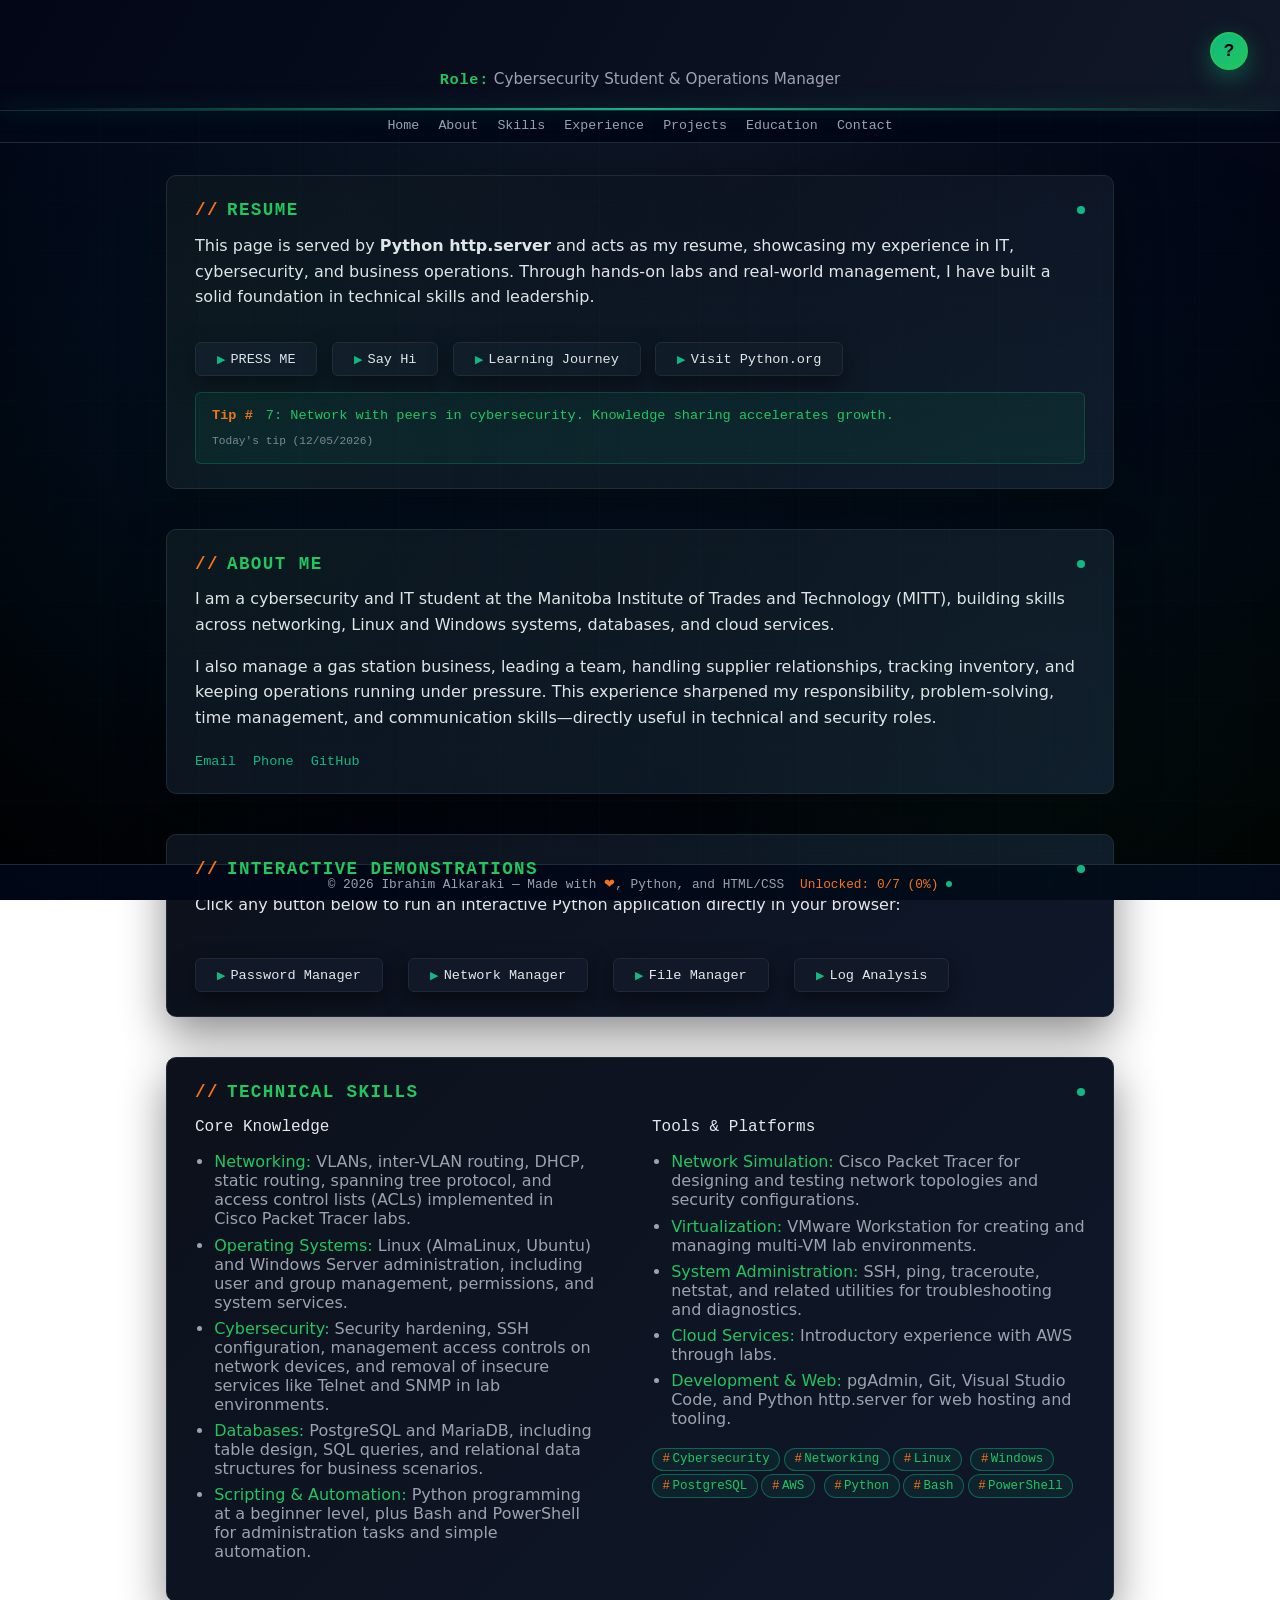
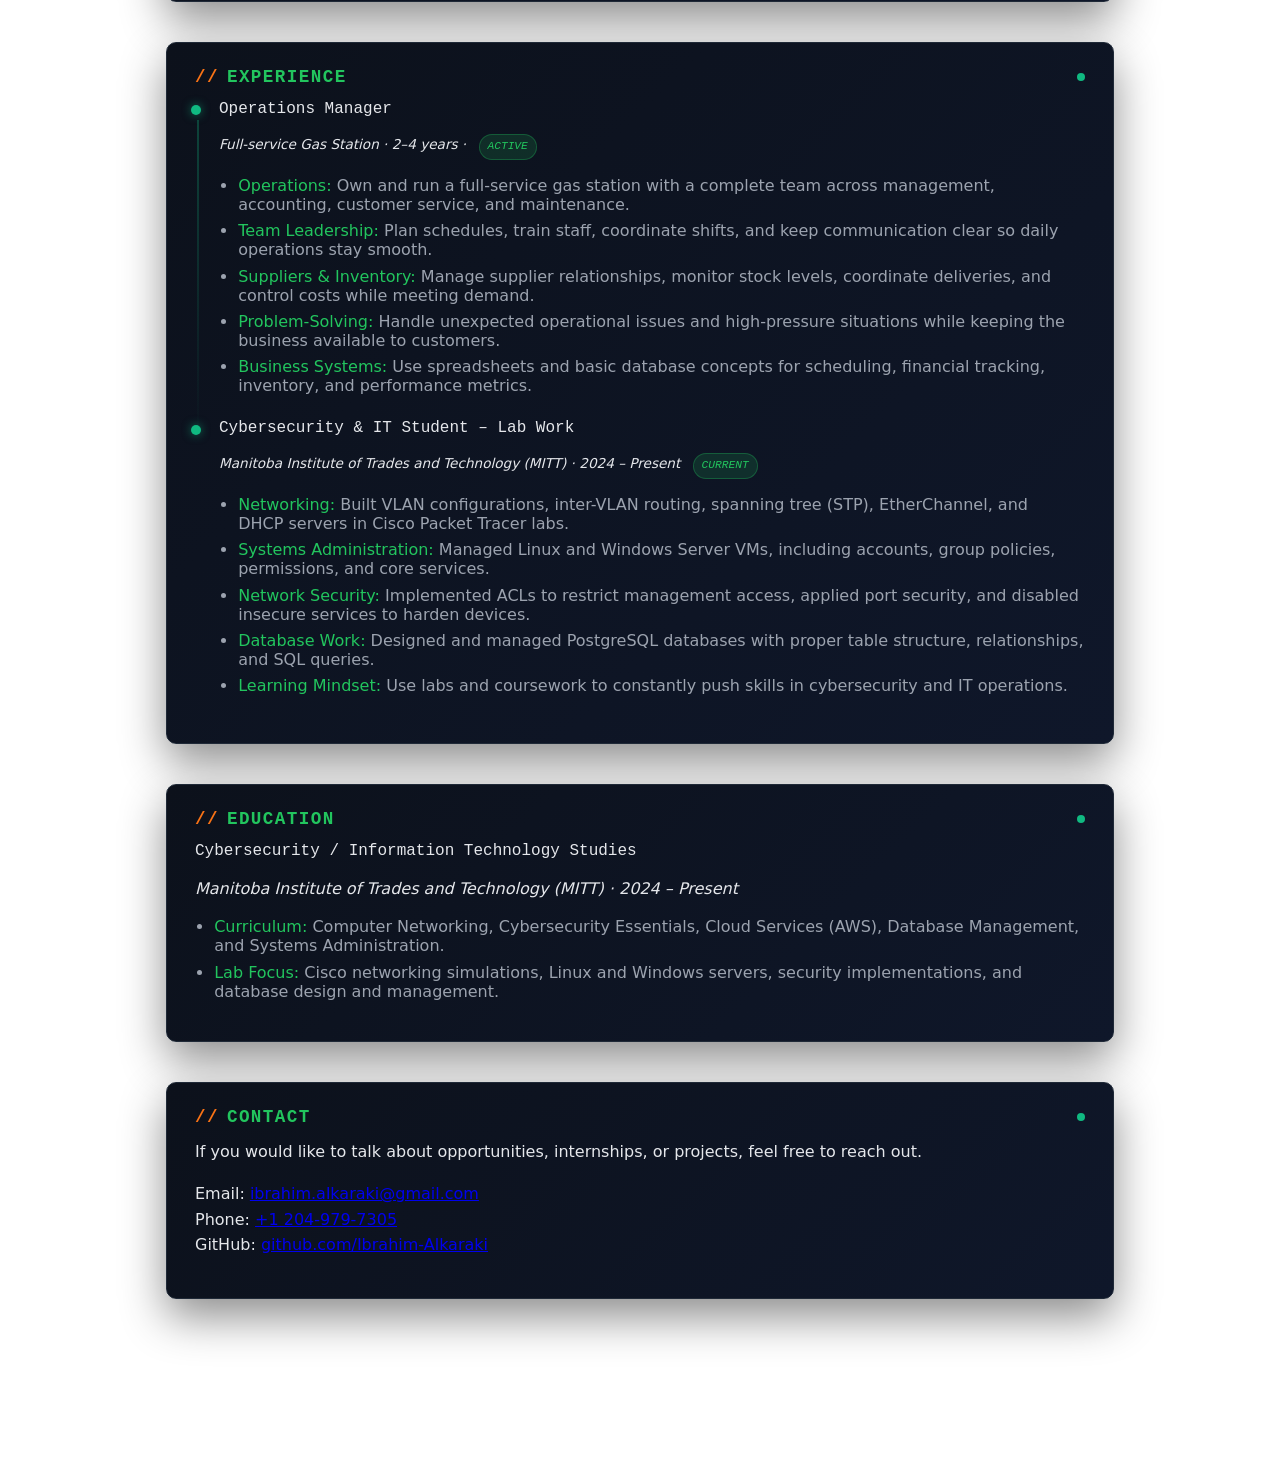
==== commit 1cffcd2d: "Add style.css, seperated html from design generally" ====
--- a/RESUME.html
+++ b/RESUME.html
@@ -6,1193 +6,7 @@
     <meta http-equiv="Content-Security-Policy" content="default-src 'self'; script-src 'self' 'unsafe-inline'; style-src 'self' 'unsafe-inline'; img-src 'self' data:; font-src 'self'; connect-src 'self'; frame-ancestors 'none'; form-action 'self'; base-uri 'self'">
     <meta http-equiv="X-Content-Type-Options" content="nosniff">
     <title>Ibrahim Alkaraki | Cybersecurity Student & Operations Manager</title>
-    <style>
-      :root {
-        --bg-main: #050810;
-        --bg-panel: #0c111b;
-        --bg-panel-alt: #0f172a;
-        --accent: #10b981;
-        --accent-soft: #22c55e;
-        --accent-warn: #f97316;
-        --text-main: #e5e7eb;
-        --text-muted: #9ca3af;
-        --border-subtle: #1f2937;
-        --font-sans: system-ui, -apple-system, BlinkMacSystemFont, "Segoe UI", sans-serif;
-        --font-mono: "Fira Code", "Cascadia Code", "Source Code Pro", ui-monospace, SFMono-Regular, Menlo, Monaco, Consolas, "Liberation Mono", "Courier New", monospace;
-      }
-
-      * {
-        box-sizing: border-box;
-      }
-
-      body {
-        margin: 0;
-        padding: 0;
-        background: radial-gradient(circle at top, #111827 0, #020617 55%, #000 100%);
-        background-attachment: fixed;
-        color: var(--text-main);
-        font-family: var(--font-sans);
-        position: relative;
-        overflow-x: hidden;
-      }
-
-      /* Subtle animated background grid */
-      body::before {
-        content: "";
-        position: fixed;
-        top: 0;
-        left: 0;
-        width: 100%;
-        height: 100%;
-        background-image: 
-          repeating-linear-gradient(0deg, transparent, transparent 49px, rgba(16, 185, 129, 0.02) 49px, rgba(16, 185, 129, 0.02) 50px),
-          repeating-linear-gradient(90deg, transparent, transparent 49px, rgba(16, 185, 129, 0.02) 49px, rgba(16, 185, 129, 0.02) 50px);
-        pointer-events: none;
-        z-index: 1;
-      }
-
-      /* Network node background animation */
-      body::after {
-        content: "";
-        position: fixed;
-        top: 0;
-        left: 0;
-        width: 100%;
-        height: 100%;
-        background: radial-gradient(circle at 20% 50%, rgba(16, 185, 129, 0.05) 0%, transparent 50%),
-                    radial-gradient(circle at 80% 80%, rgba(34, 197, 94, 0.05) 0%, transparent 50%);
-        pointer-events: none;
-        z-index: 1;
-        animation: float 20s ease-in-out infinite;
-      }
-
-      @keyframes float {
-        0%, 100% { transform: translate(0, 0); }
-        50% { transform: translate(10px, -10px); }
-      }
-
-      header {
-        background: linear-gradient(120deg, #020617, #111827);
-        border-bottom: 1px solid var(--border-subtle);
-        padding: 1.5rem 1rem 1.1rem 1rem;
-        text-align: center;
-        position: sticky;
-        top: 0;
-        z-index: 25;
-        position: relative;
-      }
-
-      /* Animated header scan line effect */
-      header::after {
-        content: "";
-        position: absolute;
-        bottom: 0;
-        left: 0;
-        width: 100%;
-        height: 2px;
-        background: linear-gradient(90deg, transparent, var(--accent), transparent);
-        box-shadow: 0 0 20px rgba(16, 185, 129, 0.5);
-        animation: scan 3s ease-in-out infinite;
-      }
-
-      @keyframes scan {
-        0%, 100% { opacity: 0.5; }
-        50% { opacity: 1; }
-      }
-
-      header h1 {
-        margin: 0;
-        font-family: var(--font-mono);
-        font-weight: 600;
-        letter-spacing: 0.06em;
-        position: relative;
-        z-index: 2;
-        animation: typewriter 1.5s steps(20, end) 0.5s 1 ease-out forwards;
-        opacity: 0;
-      }
-
-      @keyframes typewriter {
-        from {
-          opacity: 0;
-          transform: translateY(-10px);
-        }
-        to {
-          opacity: 1;
-          transform: translateY(0);
-        }
-      }
-
-      header h1::after {
-        content: "";
-        position: absolute;
-        right: -8px;
-        top: 0;
-        height: 100%;
-        width: 2px;
-        background: var(--accent);
-        animation: blink 1s ease-in-out infinite;
-      }
-
-      @keyframes blink {
-        0%, 49%, 100% { opacity: 1; }
-        50%, 99% { opacity: 0; }
-      }
-
-      header h1::before {
-        content: "$ ";
-        color: var(--accent);
-      }
-
-      header p {
-        margin: 0.35rem 0 0;
-        font-size: 0.95rem;
-        color: var(--text-muted);
-      }
-
-      header p span {
-        font-weight: 600;
-        letter-spacing: 0.05em;
-      }
-
-      nav {
-        display: flex;
-        justify-content: center;
-        flex-wrap: wrap;
-        gap: 1.2rem;
-        background: #020617;
-        border-bottom: 1px solid var(--border-subtle);
-        padding: 0.45rem 1rem;
-        font-family: var(--font-mono);
-        font-size: 0.83rem;
-      }
-
-      nav a {
-        color: var(--text-muted);
-        text-decoration: none;
-        position: relative;
-        padding-bottom: 0.15rem;
-      }
-
-      nav a::after {
-        content: "";
-        position: absolute;
-        left: 0;
-        bottom: 0;
-        width: 0;
-        height: 2px;
-        background: var(--accent);
-        transition: width 0.2s ease-out;
-      }
-
-      nav a:hover {
-        color: var(--accent);
-      }
-
-      nav a:hover::after {
-        width: 100%;
-      }
-
-      main {
-        max-width: 980px;
-        margin: 2rem auto 4.5rem auto;
-        padding: 0 1rem 3rem 1rem;
-      }
-
-      section {
-        margin-bottom: 2.5rem;
-        background: linear-gradient(135deg, var(--bg-panel) 0%, var(--bg-panel-alt) 100%);
-        border-radius: 10px;
-        border: 1px solid var(--border-subtle);
-        padding: 1.5rem 1.75rem;
-        box-shadow: 0 18px 45px rgba(0, 0, 0, 0.45);
-        position: relative;
-        transition: all 0.3s ease;
-        overflow: hidden;
-      }
-
-      /* Animated left border accent */
-      section::before {
-        content: "";
-        position: absolute;
-        left: 0;
-        top: 0;
-        width: 3px;
-        height: 100%;
-        background: linear-gradient(180deg, var(--accent), var(--accent-soft), transparent);
-        opacity: 0;
-        transition: opacity 0.3s ease;
-      }
-
-      section:hover {
-        border-color: var(--accent);
-        box-shadow: 0 24px 60px rgba(16, 185, 129, 0.15), 0 0 30px rgba(16, 185, 129, 0.1);
-      }
-
-      section:hover::before {
-        opacity: 1;
-      }
-
-      section h2 {
-        margin-top: 0;
-        margin-bottom: 0.8rem;
-        font-family: var(--font-mono);
-        font-size: 1.1rem;
-        letter-spacing: 0.08em;
-        text-transform: uppercase;
-        color: var(--accent-soft);
-        position: relative;
-        z-index: 2;
-        display: flex;
-        align-items: center;
-        gap: 0.5rem;
-      }
-
-      section h2::before {
-        content: "// ";
-        color: var(--accent-warn);
-      }
-
-      /* Status indicator dot */
-      section h2::after {
-        content: "";
-        display: inline-block;
-        width: 8px;
-        height: 8px;
-        background: var(--accent);
-        border-radius: 50%;
-        margin-left: auto;
-        animation: pulse 2s ease-in-out infinite;
-      }
-
-      @keyframes pulse {
-        0%, 100% { 
-          opacity: 1;
-          box-shadow: 0 0 0 0 var(--accent);
-        }
-        50% {
-          opacity: 0.8;
-        }
-        100% {
-          box-shadow: 0 0 0 5px rgba(16, 185, 129, 0);
-        }
-      }
-
-      .intro {
-        text-align: left;
-      }
-
-      .intro p {
-        margin-top: 0.5rem;
-        color: var(--text-muted);
-      }
-
-      .contact-links a {
-        display: inline-block;
-        margin-right: 0.75rem;
-        margin-top: 0.5rem;
-        color: var(--accent);
-        text-decoration: none;
-        font-family: var(--font-mono);
-        font-size: 0.85rem;
-      }
-
-      .contact-links a:hover {
-        text-decoration: underline;
-      }
-
-      .btn {
-        display: inline-flex;
-        align-items: center;
-        gap: 0.35rem;
-        margin: 1rem 0.6rem 0 0;
-        padding: 0.55rem 1.3rem;
-        background: #111827;
-        color: var(--text-main);
-        border-radius: 6px;
-        border: 1px solid var(--border-subtle);
-        font-size: 0.85rem;
-        font-family: var(--font-mono);
-        cursor: pointer;
-        box-shadow: 0 8px 22px rgba(0, 0, 0, 0.5);
-        transition: all 0.25s cubic-bezier(0.25, 0.46, 0.45, 0.94);
-        position: relative;
-        overflow: hidden;
-      }
-
-      .btn::before {
-        content: "▶";
-        font-size: 0.7rem;
-        color: var(--accent);
-        transition: all 0.2s ease;
-      }
-
-      /* Glowing border effect on hover */
-      .btn::after {
-        content: "";
-        position: absolute;
-        top: 0;
-        left: 0;
-        right: 0;
-        bottom: 0;
-        background: linear-gradient(90deg, transparent, var(--accent), transparent);
-        opacity: 0;
-        transition: opacity 0.3s ease;
-        pointer-events: none;
-        border-radius: 6px;
-      }
-
-      .btn:hover {
-        border-color: var(--accent);
-        background: linear-gradient(135deg, #111827, #1a2a3a);
-        transform: translateY(-2px);
-        box-shadow: 0 0 20px rgba(16, 185, 129, 0.4), 0 12px 28px rgba(0, 0, 0, 0.65);
-      }
-
-      .btn:hover::before {
-        color: var(--accent-soft);
-        transform: rotateZ(-5deg);
-      }
-
-      .btn:active {
-        transform: translateY(0);
-        box-shadow: 0 4px 12px rgba(0, 0, 0, 0.4);
-      }
-
-      p {
-        line-height: 1.6;
-        margin-top: 0.4rem;
-        color: var(--text-main);
-      }
-
-      ul {
-        padding-left: 1.2rem;
-      }
-
-      li {
-        margin-bottom: 0.45rem;
-        color: var(--text-muted);
-      }
-
-      li strong {
-        color: var(--accent-soft);
-        font-weight: 500;
-      }
-
-      .two-column {
-        display: grid;
-        grid-template-columns: repeat(auto-fit, minmax(260px, 1fr));
-        gap: 1.5rem;
-      }
-
-      .taglist span {
-        display: inline-block;
-        background: rgba(16, 185, 129, 0.08);
-        border: 1px solid rgba(16, 185, 129, 0.45);
-        color: var(--accent-soft);
-        padding: 0.23rem 0.6rem;
-        border-radius: 999px;
-        font-size: 0.78rem;
-        margin: 0.22rem 0.22rem 0 0;
-        font-family: var(--font-mono);
-      }
-
-      .taglist span::before {
-        content: "#";
-        margin-right: 0.15rem;
-        color: var(--accent-warn);
-      }
-
-      h3 {
-        margin-top: 0.2rem;
-        font-size: 1rem;
-        font-weight: 500;
-        font-family: var(--font-mono);
-        color: #e5e7eb;
-      }
-
-      footer {
-        text-align: center;
-        color: var(--text-muted);
-        background: #020617;
-        border-top: 1px solid var(--border-subtle);
-        padding: 0.7rem 0 0.5rem 0;
-        position: fixed;
-        width: 100%;
-        bottom: 0;
-        font-size: 0.8rem;
-        font-family: var(--font-mono);
-      }
-
-      footer span {
-        color: var(--accent-warn);
-      }
-
-      /* Modal Styles */
-      .modal {
-        display: none !important;
-        position: fixed;
-        z-index: 1000;
-        left: 0;
-        top: 0;
-        width: 100%;
-        height: 100%;
-        background-color: rgba(0, 0, 0, 0.7);
-        animation: fadeIn 0.2s ease-out;
-      }
-
-      .modal[style*="display: block"] {
-        display: flex !important;
-        align-items: center;
-        justify-content: center;
-      }
-
-      @keyframes fadeIn {
-        from { opacity: 0; }
-        to { opacity: 1; }
-      }
-
-      .modal-content {
-        background: linear-gradient(135deg, var(--bg-panel) 0%, var(--bg-panel-alt) 100%);
-        border: 1px solid var(--border-subtle);
-        padding: 2rem;
-        border-radius: 10px;
-        width: 90%;
-        max-width: 500px;
-        max-height: 80vh;
-        overflow-y: auto;
-        box-shadow: 0 20px 60px rgba(0, 0, 0, 0.8);
-        animation: slideDown 0.3s ease-out;
-      }
-
-      @keyframes slideDown {
-        from {
-          transform: translateY(-50px);
-          opacity: 0;
-        }
-        to {
-          transform: translateY(0);
-          opacity: 1;
-        }
-      }
-
-      .modal-header {
-        font-family: var(--font-mono);
-        font-size: 1.1rem;
-        color: var(--accent-soft);
-        margin-bottom: 1rem;
-        margin-top: 0;
-      }
-
-      .modal-header::before {
-        content: "$ ";
-        color: var(--accent);
-      }
-
-      .close-modal {
-        color: var(--text-muted);
-        float: right;
-        font-size: 1.5rem;
-        font-weight: bold;
-        cursor: pointer;
-        transition: color 0.2s;
-      }
-
-      .close-modal:hover {
-        color: var(--accent);
-      }
-
-      .contact-item {
-        background: #020617;
-        border: 1px solid var(--border-subtle);
-        padding: 1rem;
-        border-radius: 6px;
-        margin-bottom: 0.8rem;
-        font-family: var(--font-mono);
-      }
-
-      .contact-label {
-        color: var(--accent-warn);
-        font-size: 0.8rem;
-        text-transform: uppercase;
-        margin-bottom: 0.3rem;
-      }
-
-      .contact-value {
-        color: var(--accent-soft);
-        word-break: break-all;
-        font-size: 0.95rem;
-        margin: 0.5rem 0;
-      }
-
-      .copy-btn {
-        display: inline-block;
-        background: var(--accent);
-        color: #050810;
-        border: none;
-        padding: 0.4rem 0.8rem;
-        border-radius: 4px;
-        cursor: pointer;
-        font-family: var(--font-mono);
-        font-size: 0.8rem;
-        transition: all 0.2s;
-        margin-top: 0.5rem;
-      }
-
-      .copy-btn:hover {
-        background: var(--accent-soft);
-        transform: translateY(-1px);
-      }
-
-      .copy-btn.copied {
-        background: #059669;
-      }
-
-      .copy-feedback {
-        color: var(--accent-soft);
-        font-size: 0.8rem;
-        margin-top: 0.3rem;
-        opacity: 0;
-        transition: opacity 0.3s;
-      }
-
-      .copy-feedback.show {
-        opacity: 1;
-      }
-
-      /* Quote/Fun message */
-      .fun-quote {
-        background: rgba(16, 185, 129, 0.05);
-        border-left: 2px solid var(--accent);
-        padding: 0.8rem;
-        border-radius: 4px;
-        margin-top: 1rem;
-        color: var(--text-muted);
-        font-size: 0.9rem;
-        font-style: italic;
-      }
-
-      /* Interactive Entry Styles */
-      .interactive-entry {
-        position: relative;
-        padding-right: 2rem;
-        transition: all 0.2s ease;
-      }
-
-      .interactive-entry:hover {
-        padding-left: 0.5rem;
-        color: var(--accent-soft);
-      }
-
-      .hint-btn {
-        position: absolute;
-        right: 0;
-        top: 0;
-        background: none;
-        border: none;
-        color: var(--accent);
-        font-size: 1rem;
-        cursor: pointer;
-        padding: 0.2rem 0.4rem;
-        opacity: 0;
-        transition: all 0.2s;
-        font-family: var(--font-mono);
-        text-shadow: 0 0 10px rgba(16, 185, 129, 0.5);
-      }
-
-      .interactive-entry:hover .hint-btn {
-        opacity: 1;
-        transform: scale(1.3) translateX(-0.3rem);
-      }
-
-      .hint-btn:hover {
-        color: var(--accent-soft);
-        transform: scale(1.4) rotate(90deg) translateX(-0.3rem);
-        transition: all 0.3s;
-        text-shadow: 0 0 20px rgba(34, 197, 94, 0.8);
-      }
-
-      .hint-modal {
-        display: none;
-        position: fixed;
-        z-index: 1001;
-        left: 0;
-        top: 0;
-        width: 100%;
-        height: 100%;
-        background-color: rgba(0, 0, 0, 0.8);
-        animation: fadeIn 0.2s ease-out;
-      }
-
-      .hint-modal-content {
-        background: linear-gradient(135deg, var(--bg-panel) 0%, var(--bg-panel-alt) 100%);
-        border: 2px solid var(--accent);
-        margin: 20% auto;
-        padding: 2rem;
-        border-radius: 10px;
-        width: 90%;
-        max-width: 600px;
-        box-shadow: 0 0 40px rgba(16, 185, 129, 0.3);
-        animation: slideDown 0.3s ease-out;
-      }
-
-      .hint-modal-title {
-        font-family: var(--font-mono);
-        font-size: 1.2rem;
-        color: var(--accent-soft);
-        margin: 0 0 1rem 0;
-        display: flex;
-        align-items: center;
-        gap: 0.5rem;
-      }
-
-      .hint-modal-title::before {
-        content: "»";
-        font-size: 1.5rem;
-      }
-
-      .hint-modal-text {
-        color: var(--text-main);
-        line-height: 1.7;
-        margin-bottom: 1.5rem;
-        font-size: 0.95rem;
-      }
-
-      .hint-modal-fun {
-        background: rgba(16, 185, 129, 0.1);
-        border-left: 3px solid var(--accent-warn);
-        padding: 0.8rem;
-        border-radius: 4px;
-        margin-bottom: 1rem;
-        color: var(--accent-warn);
-        font-size: 0.85rem;
-        font-style: italic;
-      }
-
-      .close-hint {
-        color: var(--text-muted);
-        float: right;
-        font-size: 1.5rem;
-        font-weight: bold;
-        cursor: pointer;
-        transition: color 0.2s;
-      }
-
-      .close-hint:hover {
-        color: var(--accent);
-      }
-
-      .hint-buttons {
-        display: flex;
-        gap: 0.8rem;
-        justify-content: flex-end;
-      }
-
-      .hint-btn-close {
-        background: #111827;
-        color: var(--text-main);
-        border: 1px solid var(--border-subtle);
-        padding: 0.5rem 1.2rem;
-        border-radius: 6px;
-        cursor: pointer;
-        font-family: var(--font-mono);
-        font-size: 0.85rem;
-        transition: all 0.2s;
-      }
-
-      .hint-btn-close:hover {
-        border-color: var(--accent);
-        background: var(--accent);
-        color: #050810;
-      }
-
-      .unlocked-badge {
-        display: inline-block;
-        background: rgba(34, 197, 94, 0.2);
-        border: 1px solid var(--accent-soft);
-        color: var(--accent-soft);
-        padding: 0.2rem 0.6rem;
-        border-radius: 999px;
-        font-size: 0.7rem;
-        margin-left: 0.5rem;
-        font-family: var(--font-mono);
-        animation: bounce 0.6s ease-out;
-      }
-
-      @keyframes bounce {
-        0%, 100% { transform: translateY(0); }
-        50% { transform: translateY(-5px); }
-      }
-
-      .stats-bar {
-        background: #0a0e1a;
-        border: 1px solid var(--border-subtle);
-        border-radius: 6px;
-        padding: 0.8rem 1rem;
-        margin-top: 1rem;
-        font-family: var(--font-mono);
-        font-size: 0.8rem;
-        color: var(--text-muted);
-        display: flex;
-        align-items: center;
-        justify-content: space-between;
-        flex-wrap: wrap;
-        gap: 1rem;
-      }
-
-      .stats-bar span {
-        color: var(--accent-soft);
-        display: flex;
-        align-items: center;
-        gap: 0.4rem;
-      }
-
-      .status-indicator {
-        display: inline-block;
-        width: 6px;
-        height: 6px;
-        background: var(--accent);
-        border-radius: 50%;
-        animation: pulse 2s ease-in-out infinite;
-      }
-
-      /* Daily Tip */
-      .daily-tip {
-        background: rgba(16, 185, 129, 0.08);
-        border: 1px solid rgba(16, 185, 129, 0.25);
-        border-radius: 6px;
-        padding: 0.8rem 1rem;
-        margin-top: 1rem;
-        color: var(--accent-soft);
-        font-family: var(--font-mono);
-        font-size: 0.85rem;
-        line-height: 1.5;
-        position: relative;
-      }
-
-      .daily-tip::before {
-        content: "Tip #";
-        color: var(--accent-warn);
-        font-weight: bold;
-        margin-right: 0.3rem;
-      }
-
-      .daily-tip-content {
-        display: inline;
-      }
-
-      .daily-tip-date {
-        font-size: 0.7rem;
-        color: var(--text-muted);
-        display: block;
-        margin-top: 0.4rem;
-        opacity: 0.8;
-      }
-
-      /* Proficiency bars for skills */
-      .skill-proficiency {
-        display: flex;
-        align-items: center;
-        gap: 0.5rem;
-        margin-top: 0.3rem;
-        margin-left: 1rem;
-        font-size: 0.75rem;
-      }
-
-      .proficiency-bar {
-        flex: 1;
-        height: 5px;
-        background: rgba(16, 185, 129, 0.2);
-        border-radius: 999px;
-        overflow: hidden;
-        max-width: 150px;
-      }
-
-      .proficiency-fill {
-        height: 100%;
-        background: linear-gradient(90deg, var(--accent), var(--accent-soft));
-        border-radius: 999px;
-        transition: width 0.6s cubic-bezier(0.34, 1.56, 0.64, 1);
-      }
-
-      .proficiency-label {
-        color: var(--accent-soft);
-        font-weight: 500;
-      }
-
-      /* Experience timeline */
-      .experience-item {
-        padding-left: 1.5rem;
-        position: relative;
-        margin-bottom: 1.5rem;
-      }
-
-      .experience-item::before {
-        content: "";
-        position: absolute;
-        left: -0.25rem;
-        top: 0.35rem;
-        width: 10px;
-        height: 10px;
-        background: var(--accent);
-        border-radius: 50%;
-        box-shadow: 0 0 10px rgba(16, 185, 129, 0.6);
-        transition: all 0.3s ease;
-      }
-
-      .experience-item::after {
-        content: "";
-        position: absolute;
-        left: 2px;
-        top: 20px;
-        width: 2px;
-        height: calc(100% + 1.5rem);
-        background: linear-gradient(180deg, var(--accent), transparent);
-        opacity: 0.3;
-      }
-
-      .experience-item:last-child::after {
-        display: none;
-      }
-
-      .experience-item:hover::before {
-        transform: scale(1.5);
-        box-shadow: 0 0 20px rgba(16, 185, 129, 0.8);
-      }
-
-      .experience-item p {
-        margin: 0.3rem 0;
-      }
-
-      .experience-meta {
-        color: var(--text-muted);
-        font-size: 0.85rem;
-        font-style: italic;
-      }
-
-      .experience-status {
-        display: inline-block;
-        font-size: 0.7rem;
-        padding: 0.2rem 0.5rem;
-        background: rgba(34, 197, 94, 0.15);
-        border: 1px solid rgba(34, 197, 94, 0.3);
-        color: var(--accent-soft);
-        border-radius: 999px;
-        margin-left: 0.5rem;
-        font-family: var(--font-mono);
-      }
-
-      /* Keyboard shortcuts modal */
-      .shortcuts-modal {
-        display: none;
-        position: fixed;
-        z-index: 1002;
-        left: 0;
-        top: 0;
-        width: 100%;
-        height: 100%;
-        background-color: rgba(0, 0, 0, 0.85);
-        animation: fadeIn 0.2s ease-out;
-      }
-
-      .shortcuts-content {
-        background: linear-gradient(135deg, var(--bg-panel) 0%, var(--bg-panel-alt) 100%);
-        border: 2px solid var(--accent);
-        margin: 10% auto;
-        padding: 2rem;
-        border-radius: 10px;
-        width: 90%;
-        max-width: 700px;
-        max-height: 80vh;
-        overflow-y: auto;
-        box-shadow: 0 0 60px rgba(16, 185, 129, 0.4);
-        animation: slideDown 0.3s ease-out;
-      }
-
-      .shortcuts-header {
-        font-family: var(--font-mono);
-        font-size: 1.4rem;
-        color: var(--accent-soft);
-        margin: 0 0 1.5rem 0;
-        border-bottom: 2px solid var(--accent);
-        padding-bottom: 0.8rem;
-      }
-
-      .shortcuts-header::before {
-        content: "";
-        margin-right: 0.5rem;
-      }
-
-      .shortcut-item {
-        display: flex;
-        justify-content: space-between;
-        align-items: center;
-        padding: 0.8rem 0;
-        border-bottom: 1px solid rgba(16, 185, 129, 0.1);
-        margin-bottom: 0.5rem;
-      }
-
-      .shortcut-item:last-child {
-        border-bottom: none;
-      }
-
-      .shortcut-key {
-        background: #111827;
-        border: 1px solid var(--border-subtle);
-        padding: 0.3rem 0.8rem;
-        border-radius: 4px;
-        font-family: var(--font-mono);
-        color: var(--accent);
-        font-weight: bold;
-        font-size: 0.85rem;
-      }
-
-      .shortcut-desc {
-        color: var(--text-muted);
-        font-size: 0.9rem;
-        flex: 1;
-        margin-left: 1rem;
-      }
-
-      .close-shortcuts {
-        position: absolute;
-        top: 1rem;
-        right: 1rem;
-        color: var(--text-muted);
-        font-size: 1.5rem;
-        font-weight: bold;
-        cursor: pointer;
-        transition: color 0.2s;
-      }
-
-      .close-shortcuts:hover {
-        color: var(--accent);
-      }
-
-      /* ASCII art border */
-      .ascii-decoration {
-        color: rgba(16, 185, 129, 0.3);
-        font-family: var(--font-mono);
-        font-size: 0.8rem;
-        text-align: center;
-        margin: 1rem 0;
-        white-space: pre;
-      }
-
-      /* Floating Help Button */
-      .floating-help {
-        position: fixed;
-        top: 2rem;
-        right: 2rem;
-        width: 50px;
-        height: 50px;
-        border-radius: 50%;
-        background: linear-gradient(135deg, var(--accent), var(--accent-soft));
-        border: 2px solid var(--accent-soft);
-        color: #050810;
-        font-size: 1.5rem;
-        font-weight: bold;
-        cursor: pointer;
-        display: flex;
-        align-items: center;
-        justify-content: center;
-        z-index: 50;
-        box-shadow: 0 8px 24px rgba(16, 185, 129, 0.4);
-        transition: all 0.3s cubic-bezier(0.25, 0.46, 0.45, 0.94);
-        font-family: var(--font-mono);
-      }
-
-      .floating-help:hover {
-        transform: scale(1.15) rotate(15deg);
-        box-shadow: 0 12px 36px rgba(16, 185, 129, 0.6);
-      }
-
-      .floating-help:active {
-        transform: scale(1.05);
-      }
-
-      /* Page Box Styles */
-      .page-box {
-        background: linear-gradient(135deg, var(--bg-panel) 0%, var(--bg-panel-alt) 100%);
-        border: 2px solid var(--accent);
-        border-radius: 10px;
-        padding: 2rem;
-        margin: 1.5rem 0;
-        box-shadow: 0 0 40px rgba(16, 185, 129, 0.2);
-        animation: fadeInUp 0.6s ease-out;
-      }
-
-      .page-box-title {
-        font-family: var(--font-mono);
-        font-size: 1.3rem;
-        color: var(--accent-soft);
-        margin: 0 0 1rem 0;
-        display: flex;
-        align-items: center;
-        gap: 0.7rem;
-      }
-
-      .page-box-title::before {
-        content: "$ ";
-        color: var(--accent);
-      }
-
-      .page-box-content {
-        color: var(--text-main);
-        line-height: 1.7;
-        font-size: 0.95rem;
-      }
-
-      .page-box-content p {
-        margin: 0.5rem 0;
-      }
-
-      .learning-timeline {
-        margin-top: 1.5rem;
-      }
-
-      .timeline-item {
-        padding-left: 2rem;
-        position: relative;
-        margin-bottom: 1.2rem;
-        opacity: 0;
-        animation: fadeInUp 0.6s ease-out forwards;
-      }
-
-      .timeline-item:nth-child(1) { animation-delay: 0.1s; }
-      .timeline-item:nth-child(2) { animation-delay: 0.2s; }
-      .timeline-item:nth-child(3) { animation-delay: 0.3s; }
-      .timeline-item:nth-child(4) { animation-delay: 0.4s; }
-      .timeline-item:nth-child(5) { animation-delay: 0.5s; }
-
-      .timeline-item::before {
-        content: "";
-        position: absolute;
-        left: 0;
-        top: 0.35rem;
-        width: 12px;
-        height: 12px;
-        background: var(--accent);
-        border-radius: 50%;
-        box-shadow: 0 0 12px rgba(16, 185, 129, 0.6);
-        transition: all 0.3s ease;
-      }
-
-      .timeline-item::after {
-        content: "";
-        position: absolute;
-        left: 4.5px;
-        top: 20px;
-        width: 2px;
-        height: calc(100% + 1.2rem);
-        background: linear-gradient(180deg, var(--accent), transparent);
-        opacity: 0.4;
-      }
-
-      .timeline-item:last-child::after {
-        display: none;
-      }
-
-      .timeline-item:hover::before {
-        transform: scale(1.5);
-        box-shadow: 0 0 20px rgba(34, 197, 94, 0.8);
-      }
-
-      .timeline-label {
-        font-family: var(--font-mono);
-        font-size: 0.85rem;
-        color: var(--accent-warn);
-        text-transform: uppercase;
-        margin-bottom: 0.2rem;
-      }
-
-      .timeline-title {
-        font-weight: 600;
-        color: var(--accent-soft);
-        margin-bottom: 0.3rem;
-      }
-
-      .timeline-desc {
-        color: var(--text-muted);
-        font-size: 0.9rem;
-      }
-
-      @media (max-width: 768px) {
-        .floating-help {
-          width: 45px;
-          height: 45px;
-          font-size: 1.3rem;
-          top: 1.5rem;
-          right: 1.5rem;
-        }
-
-        .page-box {
-          padding: 1.5rem;
-          margin: 1rem 0;
-        }
-
-        .page-box-title {
-          font-size: 1.1rem;
-        }
-      }
-      @keyframes fadeInUp {
-        from {
-          opacity: 0;
-          transform: translateY(20px);
-        }
-        to {
-          opacity: 1;
-          transform: translateY(0);
-        }
-      }
-
-      section {
-        animation: fadeInUp 0.6s ease-out backwards;
-      }
-
-      section:nth-child(1) { animation-delay: 0.1s; }
-      section:nth-child(2) { animation-delay: 0.2s; }
-      section:nth-child(3) { animation-delay: 0.3s; }
-      section:nth-child(4) { animation-delay: 0.4s; }
-      section:nth-child(5) { animation-delay: 0.5s; }
-      section:nth-child(6) { animation-delay: 0.6s; }
-      section:nth-child(7) { animation-delay: 0.7s; }
-
-      /* Enhanced taglist with hover effects */
-      .taglist span {
-        display: inline-block;
-        background: rgba(16, 185, 129, 0.08);
-        border: 1px solid rgba(16, 185, 129, 0.45);
-        color: var(--accent-soft);
-        padding: 0.23rem 0.6rem;
-        border-radius: 999px;
-        font-size: 0.78rem;
-        margin: 0.22rem 0.22rem 0 0;
-        font-family: var(--font-mono);
-        transition: all 0.3s ease;
-        cursor: default;
-      }
-
-      .taglist span:hover {
-        background: rgba(16, 185, 129, 0.2);
-        border-color: var(--accent-soft);
-        transform: translateY(-3px);
-        box-shadow: 0 4px 12px rgba(16, 185, 129, 0.2);
-      }
-
-      @media (max-width: 768px) {
-        section {
-          padding: 1.2rem 1.1rem;
-        }
-
-        header {
-          padding: 1.1rem 0.7rem 0.9rem 0.7rem;
-        }
-
-        main {
-          margin-top: 1.5rem;
-        }
-      }
-    </style>
+    <link rel="stylesheet" href="style.css">
     <script>
       const quotes = [
         "\"The only way to do great work is to love what you do.\" - Steve Jobs",
@@ -1361,29 +175,7 @@
         }
       }
 
-      // Close modal when clicking outside
-      window.onclick = function(event) {
-        const contactModal = document.getElementById('contactModal');
-        const hintModal = document.getElementById('hintModal');
-        const shortcutsModal = document.getElementById('shortcutsModal');
-        const sayHiModal = document.getElementById('sayHiModal');
-        const learningModal = document.getElementById('learningModal');
-        if (event.target === contactModal) {
-          contactModal.style.display = 'none';
-        }
-        if (event.target === hintModal) {
-          hintModal.style.display = 'none';
-        }
-        if (event.target === shortcutsModal) {
-          shortcutsModal.style.display = 'none';
-        }
-        if (event.target === sayHiModal) {
-          sayHiModal.style.display = 'none';
-        }
-        if (event.target === learningModal) {
-          learningModal.style.display = 'none';
-        }
-      }
+      // Close modal when clicking outside - handled in second script block
 
       // Hint System
       let unlockedHints = [];
@@ -1526,11 +318,11 @@
     </script>
 
   </head>
-  <body>
+  <body class="resume-page">
     <header id="home">
       <h1>Ibrahim Alkaraki</h1>
       <p>
-        <span style="font-family: var(--font-mono); color:#22c55e;">Role:</span>
+        <span class="role-label">Role:</span>
         Cybersecurity Student &amp; Operations Manager
       </p>
     </header>
@@ -1568,16 +360,16 @@
           I also manage a gas station business, leading a team, handling supplier relationships, tracking inventory, and keeping operations running under pressure. This experience sharpened my responsibility, problem-solving, time management, and communication skills—directly useful in technical and security roles.
         </p>
         <div class="contact-links">
-          <a href="javascript:void(0)" onclick="openContactModal('email')" style="cursor: pointer;">Email</a>
-          <a href="javascript:void(0)" onclick="openContactModal('phone')" style="cursor: pointer;">Phone</a>
-          <a href="javascript:void(0)" onclick="openContactModal('github')" style="cursor: pointer;">GitHub</a>
+          <a href="javascript:void(0)" onclick="openContactModal('email')">Email</a>
+          <a href="javascript:void(0)" onclick="openContactModal('phone')">Phone</a>
+          <a href="javascript:void(0)" onclick="openContactModal('github')">GitHub</a>
         </div>
       </section>
 
       <section id="projects">
         <h2>Interactive Demonstrations</h2>
         <p>Click any button below to run an interactive Python application directly in your browser:</p>
-        <div style="margin-top: 1.5rem; display: flex; flex-wrap: wrap; gap: 1rem;">
+        <div class="btn-grid">
           <button class="btn" onclick="runScript('password_manager_enhanced')">Password Manager</button>
           <button class="btn" onclick="runScript('network_device_manager_enhanced')">Network Manager</button>
           <button class="btn" onclick="runScript('file_manager_enhanced')">File Manager</button>
@@ -1591,11 +383,11 @@
           <div>
             <h3>Core Knowledge</h3>
             <ul>
-              <li class="interactive-entry"><strong>Networking:</strong> VLANs, inter-VLAN routing, DHCP, static routing, spanning tree protocol, and access control lists (ACLs) implemented in Cisco Packet Tracer labs.<button class="hint-btn" onclick="openHint('networking')" title="Get a hint!">▶</button></li>
-              <li class="interactive-entry"><strong>Operating Systems:</strong> Linux (AlmaLinux, Ubuntu) and Windows Server administration, including user and group management, permissions, and system services.<button class="hint-btn" onclick="openHint('os')" title="Get a hint!">▶</button></li>
-              <li class="interactive-entry"><strong>Cybersecurity:</strong> Security hardening, SSH configuration, management access controls on network devices, and removal of insecure services like Telnet and SNMP in lab environments.<button class="hint-btn" onclick="openHint('cybersecurity')" title="Get a hint!">▶</button></li>
-              <li class="interactive-entry"><strong>Databases:</strong> PostgreSQL and MariaDB, including table design, SQL queries, and relational data structures for business scenarios.<button class="hint-btn" onclick="openHint('databases')" title="Get a hint!">▶</button></li>
-              <li class="interactive-entry"><strong>Scripting & Automation:</strong> Python programming at a beginner level, plus Bash and PowerShell for administration tasks and simple automation.<button class="hint-btn" onclick="openHint('scripting')" title="Get a hint!">▶</button></li>
+              <li class="interactive-entry" onclick="openHint('networking')"><strong>Networking:</strong> VLANs, inter-VLAN routing, DHCP, static routing, spanning tree protocol, and access control lists (ACLs) implemented in Cisco Packet Tracer labs.<button class="hint-btn" title="Get a hint!">▶</button></li>
+              <li class="interactive-entry" onclick="openHint('os')"><strong>Operating Systems:</strong> Linux (AlmaLinux, Ubuntu) and Windows Server administration, including user and group management, permissions, and system services.<button class="hint-btn" title="Get a hint!">▶</button></li>
+              <li class="interactive-entry" onclick="openHint('cybersecurity')"><strong>Cybersecurity:</strong> Security hardening, SSH configuration, management access controls on network devices, and removal of insecure services like Telnet and SNMP in lab environments.<button class="hint-btn" title="Get a hint!">▶</button></li>
+              <li class="interactive-entry" onclick="openHint('databases')"><strong>Databases:</strong> PostgreSQL and MariaDB, including table design, SQL queries, and relational data structures for business scenarios.<button class="hint-btn" title="Get a hint!">▶</button></li>
+              <li class="interactive-entry" onclick="openHint('scripting')"><strong>Scripting & Automation:</strong> Python programming at a beginner level, plus Bash and PowerShell for administration tasks and simple automation.<button class="hint-btn" title="Get a hint!">▶</button></li>
             </ul>
           </div>
           <div>
@@ -1623,7 +415,7 @@
           <h3>Operations Manager</h3>
           <p class="experience-meta">Full-service Gas Station · 2–4 years · <span class="experience-status">ACTIVE</span></p>
           <ul>
-            <li class="interactive-entry"><strong>Operations:</strong> Own and run a full-service gas station with a complete team across management, accounting, customer service, and maintenance.<button class="hint-btn" onclick="openHint('gas-station')" title="Get a hint!">▶</button></li>
+            <li class="interactive-entry" onclick="openHint('gas-station')"><strong>Operations:</strong> Own and run a full-service gas station with a complete team across management, accounting, customer service, and maintenance.<button class="hint-btn" title="Get a hint!">▶</button></li>
             <li><strong>Team Leadership:</strong> Plan schedules, train staff, coordinate shifts, and keep communication clear so daily operations stay smooth.</li>
             <li><strong>Suppliers & Inventory:</strong> Manage supplier relationships, monitor stock levels, coordinate deliveries, and control costs while meeting demand.</li>
             <li><strong>Problem-Solving:</strong> Handle unexpected operational issues and high-pressure situations while keeping the business available to customers.</li>
@@ -1635,7 +427,7 @@
           <h3>Cybersecurity & IT Student – Lab Work</h3>
           <p class="experience-meta">Manitoba Institute of Trades and Technology (MITT) · 2024 – Present <span class="experience-status">CURRENT</span></p>
           <ul>
-            <li class="interactive-entry"><strong>Networking:</strong> Built VLAN configurations, inter-VLAN routing, spanning tree (STP), EtherChannel, and DHCP servers in Cisco Packet Tracer labs.<button class="hint-btn" onclick="openHint('student-work')" title="Get a hint!">▶</button></li>
+            <li class="interactive-entry" onclick="openHint('student-work')"><strong>Networking:</strong> Built VLAN configurations, inter-VLAN routing, spanning tree (STP), EtherChannel, and DHCP servers in Cisco Packet Tracer labs.<button class="hint-btn" title="Get a hint!">▶</button></li>
             <li><strong>Systems Administration:</strong> Managed Linux and Windows Server VMs, including accounts, group policies, permissions, and core services.</li>
             <li><strong>Network Security:</strong> Implemented ACLs to restrict management access, applied port security, and disabled insecure services to harden devices.</li>
             <li><strong>Database Work:</strong> Designed and managed PostgreSQL databases with proper table structure, relationships, and SQL queries.</li>
@@ -1713,18 +505,18 @@
 Tips: Click skill entries to unlock hints!
 ════════════════════════════════════════════</div>
 
-        <h2 class="shortcuts-header" style="margin-top: 1.5rem; border-top: 2px solid var(--accent); padding-top: 1rem;">Navigation Links</h2>
-        
-        <div style="display: grid; grid-template-columns: 1fr 1fr; gap: 1rem; margin-top: 1rem;">
-          <a href="#home" onclick="closeShortcuts()" style="color: var(--accent-soft); text-decoration: none; padding: 0.5rem; border: 1px solid rgba(16, 185, 129, 0.3); border-radius: 6px; text-align: center; transition: all 0.2s; cursor: pointer;" onmouseover="this.style.background='rgba(16,185,129,0.1)'" onmouseout="this.style.background='transparent'">Home</a>
-          <a href="#about" onclick="closeShortcuts()" style="color: var(--accent-soft); text-decoration: none; padding: 0.5rem; border: 1px solid rgba(16, 185, 129, 0.3); border-radius: 6px; text-align: center; transition: all 0.2s; cursor: pointer;" onmouseover="this.style.background='rgba(16,185,129,0.1)'" onmouseout="this.style.background='transparent'">About</a>
-          <a href="#skills" onclick="closeShortcuts()" style="color: var(--accent-soft); text-decoration: none; padding: 0.5rem; border: 1px solid rgba(16, 185, 129, 0.3); border-radius: 6px; text-align: center; transition: all 0.2s; cursor: pointer;" onmouseover="this.style.background='rgba(16,185,129,0.1)'" onmouseout="this.style.background='transparent'">Skills</a>
-          <a href="#experience" onclick="closeShortcuts()" style="color: var(--accent-soft); text-decoration: none; padding: 0.5rem; border: 1px solid rgba(16, 185, 129, 0.3); border-radius: 6px; text-align: center; transition: all 0.2s; cursor: pointer;" onmouseover="this.style.background='rgba(16,185,129,0.1)'" onmouseout="this.style.background='transparent'">Experience</a>
-          <a href="#projects" onclick="closeShortcuts()" style="color: var(--accent-soft); text-decoration: none; padding: 0.5rem; border: 1px solid rgba(16, 185, 129, 0.3); border-radius: 6px; text-align: center; transition: all 0.2s; cursor: pointer;" onmouseover="this.style.background='rgba(16,185,129,0.1)'" onmouseout="this.style.background='transparent'">Projects</a>
-          <a href="#education" onclick="closeShortcuts()" style="color: var(--accent-soft); text-decoration: none; padding: 0.5rem; border: 1px solid rgba(16, 185, 129, 0.3); border-radius: 6px; text-align: center; transition: all 0.2s; cursor: pointer;" onmouseover="this.style.background='rgba(16,185,129,0.1)'" onmouseout="this.style.background='transparent'">Education</a>
-        </div>
-
-        <div class="ascii-decoration" style="margin-top: 1.5rem;">
+        <h2 class="shortcuts-header shortcuts-nav-header">Navigation Links</h2>
+        
+        <div class="shortcuts-nav-grid">
+          <a href="#home" onclick="closeShortcuts()" class="shortcuts-nav-link">Home</a>
+          <a href="#about" onclick="closeShortcuts()" class="shortcuts-nav-link">About</a>
+          <a href="#skills" onclick="closeShortcuts()" class="shortcuts-nav-link">Skills</a>
+          <a href="#experience" onclick="closeShortcuts()" class="shortcuts-nav-link">Experience</a>
+          <a href="#projects" onclick="closeShortcuts()" class="shortcuts-nav-link">Projects</a>
+          <a href="#education" onclick="closeShortcuts()" class="shortcuts-nav-link">Education</a>
+        </div>
+
+        <div class="ascii-decoration ascii-decoration-spaced">
 Made with ❤️, curiosity, and lots of coffee</div>
       </div>
     </div>
@@ -1738,11 +530,11 @@
           <p>Thanks for visiting my resume! 👋</p>
           <p>I'm Ibrahim, a cybersecurity student and operations manager passionate about building secure systems and leading great teams. Whether it's networking, cloud services, or business operations, I'm always learning and growing.</p>
           <p>Feel free to reach out if you'd like to chat about tech, opportunities, or just say hello. I'd love to connect!</p>
-          <p style="margin-top: 1.5rem;">
+          <p class="sayhi-actions">
             <strong>Get in touch:</strong>
-            <a href="javascript:void(0)" onclick="closeContactModal(); openContactModal('email')" style="color: var(--accent-soft); text-decoration: underline; cursor: pointer;">Email</a> • 
-            <a href="javascript:void(0)" onclick="closeContactModal(); openContactModal('phone')" style="color: var(--accent-soft); text-decoration: underline; cursor: pointer;">Phone</a> • 
-            <a href="javascript:void(0)" onclick="closeContactModal(); openContactModal('github')" style="color: var(--accent-soft); text-decoration: underline; cursor: pointer;">GitHub</a>
+            <a href="javascript:void(0)" onclick="closeContactModal(); openContactModal('email')" class="modal-inline-link">Email</a> • 
+            <a href="javascript:void(0)" onclick="closeContactModal(); openContactModal('phone')" class="modal-inline-link">Phone</a> • 
+            <a href="javascript:void(0)" onclick="closeContactModal(); openContactModal('github')" class="modal-inline-link">GitHub</a>
           </p>
         </div>
       </div>
@@ -1782,22 +574,22 @@
             </div>
           </div>
 
-          <p style="margin-top: 1.5rem; color: var(--text-muted); font-style: italic;">Want to see my projects and contributions? Check out my <a href="https://github.com/Ibrahim-Alkaraki" target="_blank" style="color: var(--accent); text-decoration: underline;">GitHub</a>!</p>
+          <p class="learning-footer">Want to see my projects and contributions? Check out my <a href="https://github.com/Ibrahim-Alkaraki" target="_blank">GitHub</a>!</p>
         </div>
       </div>
     </div>
 
     <!-- Terminal Modal for Script Execution -->
     <div id="scriptModal" class="modal">
-      <div class="modal-content" style="max-height: 75vh; display: flex; flex-direction: column;">
-        <div class="modal-header" style="display: flex; justify-content: space-between; align-items: center; margin-bottom: 1rem;">
+      <div class="modal-content script-modal-content">
+        <div class="modal-header script-modal-header">
           <span id="scriptTitle">Script Output</span>
-          <span class="close-modal" onclick="closeScriptModal()" style="cursor: pointer; font-size: 1.5rem;">&times;</span>
-        </div>
-        <div id="scriptOutput" style="flex: 1; overflow-y: auto; background: #050810; border: 1px solid var(--border-subtle); padding: 1rem; border-radius: 6px; font-family: var(--font-mono); font-size: 0.9rem; color: var(--accent-soft); margin-bottom: 1rem; line-height: 1.4; min-height: 300px;"></div>
-        <div style="display: flex; gap: 0.5rem;">
-          <input type="text" id="scriptInput" class="modal-input" placeholder="Enter input and press Enter..." style="flex: 1;" onkeypress="handleInputKeypress(event);" disabled />
-          <button class="copy-btn" id="sendBtn" onclick="sendScriptInput()" style="margin: 0;" disabled>Send</button>
+          <span class="close-modal" onclick="closeScriptModal()">&times;</span>
+        </div>
+        <div id="scriptOutput" class="script-output"></div>
+        <div class="script-input-row">
+          <input type="text" id="scriptInput" class="modal-input" placeholder="Enter input and press Enter..." onkeypress="handleInputKeypress(event);" disabled />
+          <button class="copy-btn" id="sendBtn" onclick="sendScriptInput()" disabled>Send</button>
         </div>
       </div>
     </div>
@@ -1852,9 +644,29 @@
 
       window.onclick = function(event) {
         const modal = document.getElementById('scriptModal');
+        const contactModal = document.getElementById('contactModal');
+        const hintModal = document.getElementById('hintModal');
+        const shortcutsModal = document.getElementById('shortcutsModal');
+        const sayHiModal = document.getElementById('sayHiModal');
+        const learningModal = document.getElementById('learningModal');
         if (event.target === modal) {
           closeScriptModal();
         }
+        if (event.target === contactModal) {
+          contactModal.style.display = 'none';
+        }
+        if (event.target === hintModal) {
+          hintModal.style.display = 'none';
+        }
+        if (event.target === shortcutsModal) {
+          shortcutsModal.style.display = 'none';
+        }
+        if (event.target === sayHiModal) {
+          sayHiModal.style.display = 'none';
+        }
+        if (event.target === learningModal) {
+          learningModal.style.display = 'none';
+        }
       }
     </script>
 
@@ -1862,9 +674,9 @@
     <div class="floating-help" onclick="openShortcuts()" title="Press ? or click for help">?</div>
 
     <footer>
-      <div style="display: flex; justify-content: space-between; align-items: center;">
+      <div class="footer-inner">
         <div>&copy; 2026 Ibrahim Alkaraki &mdash; Made with <span>&#10084;</span>, Python, and HTML/CSS</div>
-        <div id="statsBar" class="stats-bar"></div>
+        <div id="statsBar" class="stats-bar footer-stats"></div>
       </div>
     </footer>
   </body>
--- a/style.css
+++ b/style.css
@@ -0,0 +1,1483 @@
+/* ============================================
+   Shared Variables & Base Styles
+   ============================================ */
+
+:root {
+  --bg-main: #050810;
+  --bg-panel: #0c111b;
+  --bg-panel-alt: #0f172a;
+  --accent: #10b981;
+  --accent-soft: #22c55e;
+  --accent-warn: #f97316;
+  --text-main: #e5e7eb;
+  --text-muted: #9ca3af;
+  --border-subtle: #1f2937;
+  --font-sans: system-ui, -apple-system, BlinkMacSystemFont, "Segoe UI", sans-serif;
+  --font-mono: "Fira Code", "Cascadia Code", "Source Code Pro", ui-monospace, SFMono-Regular, Menlo, Monaco, Consolas, "Liberation Mono", "Courier New", monospace;
+}
+
+* {
+  box-sizing: border-box;
+}
+
+/* Shared keyframes */
+@keyframes blink {
+  0%, 49%, 100% { opacity: 1; }
+  50%, 99% { opacity: 0; }
+}
+
+@keyframes pulse {
+  0%, 100% {
+    opacity: 1;
+    box-shadow: 0 0 0 0 var(--accent);
+  }
+  50% {
+    opacity: 0.8;
+  }
+  100% {
+    box-shadow: 0 0 0 5px rgba(16, 185, 129, 0);
+  }
+}
+
+@keyframes fadeIn {
+  from { opacity: 0; }
+  to { opacity: 1; }
+}
+
+@keyframes fadeInUp {
+  from {
+    opacity: 0;
+    transform: translateY(20px);
+  }
+  to {
+    opacity: 1;
+    transform: translateY(0);
+  }
+}
+
+@keyframes slideDown {
+  from {
+    transform: translateY(-50px);
+    opacity: 0;
+  }
+  to {
+    transform: translateY(0);
+    opacity: 1;
+  }
+}
+
+/* Shared button base */
+.btn {
+  display: inline-block;
+  margin: 0.5rem;
+  padding: 0.6rem 1.5rem;
+  background: #111827;
+  color: var(--text-main);
+  border: 1px solid var(--border-subtle);
+  border-radius: 6px;
+  cursor: pointer;
+  font-family: var(--font-mono);
+  font-size: 0.85rem;
+  transition: all 0.2s ease;
+  text-decoration: none;
+}
+
+.btn:hover {
+  border-color: var(--accent);
+  background: #020617;
+  transform: translateY(-2px);
+}
+
+/* ============================================
+   RESUME PAGE STYLES
+   ============================================ */
+
+body.resume-page {
+  margin: 0;
+  padding: 0;
+  background: radial-gradient(circle at top, #111827 0, #020617 55%, #000 100%);
+  background-attachment: fixed;
+  color: var(--text-main);
+  font-family: var(--font-sans);
+  position: relative;
+  overflow-x: hidden;
+}
+
+/* Subtle animated background grid */
+body.resume-page::before {
+  content: "";
+  position: fixed;
+  top: 0;
+  left: 0;
+  width: 100%;
+  height: 100%;
+  background-image:
+    repeating-linear-gradient(0deg, transparent, transparent 49px, rgba(16, 185, 129, 0.02) 49px, rgba(16, 185, 129, 0.02) 50px),
+    repeating-linear-gradient(90deg, transparent, transparent 49px, rgba(16, 185, 129, 0.02) 49px, rgba(16, 185, 129, 0.02) 50px);
+  pointer-events: none;
+  z-index: 1;
+}
+
+/* Network node background animation */
+body.resume-page::after {
+  content: "";
+  position: fixed;
+  top: 0;
+  left: 0;
+  width: 100%;
+  height: 100%;
+  background: radial-gradient(circle at 20% 50%, rgba(16, 185, 129, 0.05) 0%, transparent 50%),
+              radial-gradient(circle at 80% 80%, rgba(34, 197, 94, 0.05) 0%, transparent 50%);
+  pointer-events: none;
+  z-index: 1;
+  animation: float 20s ease-in-out infinite;
+}
+
+@keyframes float {
+  0%, 100% { transform: translate(0, 0); }
+  50% { transform: translate(10px, -10px); }
+}
+
+body.resume-page header {
+  background: linear-gradient(120deg, #020617, #111827);
+  border-bottom: 1px solid var(--border-subtle);
+  padding: 1.5rem 1rem 1.1rem 1rem;
+  text-align: center;
+  position: sticky;
+  top: 0;
+  z-index: 25;
+  position: relative;
+}
+
+/* Animated header scan line effect */
+body.resume-page header::after {
+  content: "";
+  position: absolute;
+  bottom: 0;
+  left: 0;
+  width: 100%;
+  height: 2px;
+  background: linear-gradient(90deg, transparent, var(--accent), transparent);
+  box-shadow: 0 0 20px rgba(16, 185, 129, 0.5);
+  animation: scan 3s ease-in-out infinite;
+}
+
+@keyframes scan {
+  0%, 100% { opacity: 0.5; }
+  50% { opacity: 1; }
+}
+
+body.resume-page header h1 {
+  margin: 0;
+  font-family: var(--font-mono);
+  font-weight: 600;
+  letter-spacing: 0.06em;
+  position: relative;
+  z-index: 2;
+  animation: typewriter 1.5s steps(20, end) 0.5s 1 ease-out forwards;
+  opacity: 0;
+}
+
+@keyframes typewriter {
+  from {
+    opacity: 0;
+    transform: translateY(-10px);
+  }
+  to {
+    opacity: 1;
+    transform: translateY(0);
+  }
+}
+
+body.resume-page header h1::after {
+  content: "";
+  position: absolute;
+  right: -8px;
+  top: 0;
+  height: 100%;
+  width: 2px;
+  background: var(--accent);
+  animation: blink 1s ease-in-out infinite;
+}
+
+body.resume-page header h1::before {
+  content: "$ ";
+  color: var(--accent);
+}
+
+body.resume-page header p {
+  margin: 0.35rem 0 0;
+  font-size: 0.95rem;
+  color: var(--text-muted);
+}
+
+body.resume-page header p span {
+  font-weight: 600;
+  letter-spacing: 0.05em;
+}
+
+body.resume-page nav {
+  display: flex;
+  justify-content: center;
+  flex-wrap: wrap;
+  gap: 1.2rem;
+  background: #020617;
+  border-bottom: 1px solid var(--border-subtle);
+  padding: 0.45rem 1rem;
+  font-family: var(--font-mono);
+  font-size: 0.83rem;
+}
+
+body.resume-page nav a {
+  color: var(--text-muted);
+  text-decoration: none;
+  position: relative;
+  padding-bottom: 0.15rem;
+}
+
+body.resume-page nav a::after {
+  content: "";
+  position: absolute;
+  left: 0;
+  bottom: 0;
+  width: 0;
+  height: 2px;
+  background: var(--accent);
+  transition: width 0.2s ease-out;
+}
+
+body.resume-page nav a:hover {
+  color: var(--accent);
+}
+
+body.resume-page nav a:hover::after {
+  width: 100%;
+}
+
+body.resume-page main {
+  max-width: 980px;
+  margin: 2rem auto 4.5rem auto;
+  padding: 0 1rem 3rem 1rem;
+}
+
+body.resume-page section {
+  margin-bottom: 2.5rem;
+  background: linear-gradient(135deg, var(--bg-panel) 0%, var(--bg-panel-alt) 100%);
+  border-radius: 10px;
+  border: 1px solid var(--border-subtle);
+  padding: 1.5rem 1.75rem;
+  box-shadow: 0 18px 45px rgba(0, 0, 0, 0.45);
+  position: relative;
+  transition: all 0.3s ease;
+  overflow: hidden;
+}
+
+/* Animated left border accent */
+body.resume-page section::before {
+  content: "";
+  position: absolute;
+  left: 0;
+  top: 0;
+  width: 3px;
+  height: 100%;
+  background: linear-gradient(180deg, var(--accent), var(--accent-soft), transparent);
+  opacity: 0;
+  transition: opacity 0.3s ease;
+}
+
+body.resume-page section:hover {
+  border-color: var(--accent);
+  box-shadow: 0 24px 60px rgba(16, 185, 129, 0.15), 0 0 30px rgba(16, 185, 129, 0.1);
+}
+
+body.resume-page section:hover::before {
+  opacity: 1;
+}
+
+body.resume-page section h2 {
+  margin-top: 0;
+  margin-bottom: 0.8rem;
+  font-family: var(--font-mono);
+  font-size: 1.1rem;
+  letter-spacing: 0.08em;
+  text-transform: uppercase;
+  color: var(--accent-soft);
+  position: relative;
+  z-index: 2;
+  display: flex;
+  align-items: center;
+  gap: 0.5rem;
+}
+
+body.resume-page section h2::before {
+  content: "// ";
+  color: var(--accent-warn);
+}
+
+/* Status indicator dot */
+body.resume-page section h2::after {
+  content: "";
+  display: inline-block;
+  width: 8px;
+  height: 8px;
+  background: var(--accent);
+  border-radius: 50%;
+  margin-left: auto;
+  animation: pulse 2s ease-in-out infinite;
+}
+
+.intro {
+  text-align: left;
+}
+
+.intro p {
+  margin-top: 0.5rem;
+  color: var(--text-muted);
+}
+
+.contact-links a {
+  display: inline-block;
+  margin-right: 0.75rem;
+  margin-top: 0.5rem;
+  color: var(--accent);
+  text-decoration: none;
+  font-family: var(--font-mono);
+  font-size: 0.85rem;
+}
+
+.contact-links a:hover {
+  text-decoration: underline;
+}
+
+/* Resume-page button overrides */
+body.resume-page .btn {
+  display: inline-flex;
+  align-items: center;
+  gap: 0.35rem;
+  margin: 1rem 0.6rem 0 0;
+  padding: 0.55rem 1.3rem;
+  box-shadow: 0 8px 22px rgba(0, 0, 0, 0.5);
+  transition: all 0.25s cubic-bezier(0.25, 0.46, 0.45, 0.94);
+  position: relative;
+  overflow: hidden;
+}
+
+body.resume-page .btn::before {
+  content: "\25B6";
+  font-size: 0.7rem;
+  color: var(--accent);
+  transition: all 0.2s ease;
+}
+
+/* Glowing border effect on hover */
+body.resume-page .btn::after {
+  content: "";
+  position: absolute;
+  top: 0;
+  left: 0;
+  right: 0;
+  bottom: 0;
+  background: linear-gradient(90deg, transparent, var(--accent), transparent);
+  opacity: 0;
+  transition: opacity 0.3s ease;
+  pointer-events: none;
+  border-radius: 6px;
+}
+
+body.resume-page .btn:hover {
+  border-color: var(--accent);
+  background: linear-gradient(135deg, #111827, #1a2a3a);
+  box-shadow: 0 0 20px rgba(16, 185, 129, 0.4), 0 12px 28px rgba(0, 0, 0, 0.65);
+}
+
+body.resume-page .btn:hover::before {
+  color: var(--accent-soft);
+  transform: rotateZ(-5deg);
+}
+
+body.resume-page .btn:active {
+  transform: translateY(0);
+  box-shadow: 0 4px 12px rgba(0, 0, 0, 0.4);
+}
+
+body.resume-page p {
+  line-height: 1.6;
+  margin-top: 0.4rem;
+  color: var(--text-main);
+}
+
+body.resume-page ul {
+  padding-left: 1.2rem;
+}
+
+body.resume-page li {
+  margin-bottom: 0.45rem;
+  color: var(--text-muted);
+}
+
+body.resume-page li strong {
+  color: var(--accent-soft);
+  font-weight: 500;
+}
+
+.two-column {
+  display: grid;
+  grid-template-columns: repeat(auto-fit, minmax(260px, 1fr));
+  gap: 1.5rem;
+}
+
+.taglist span {
+  display: inline-block;
+  background: rgba(16, 185, 129, 0.08);
+  border: 1px solid rgba(16, 185, 129, 0.45);
+  color: var(--accent-soft);
+  padding: 0.23rem 0.6rem;
+  border-radius: 999px;
+  font-size: 0.78rem;
+  margin: 0.22rem 0.22rem 0 0;
+  font-family: var(--font-mono);
+  transition: all 0.3s ease;
+  cursor: default;
+}
+
+.taglist span::before {
+  content: "#";
+  margin-right: 0.15rem;
+  color: var(--accent-warn);
+}
+
+.taglist span:hover {
+  background: rgba(16, 185, 129, 0.2);
+  border-color: var(--accent-soft);
+  transform: translateY(-3px);
+  box-shadow: 0 4px 12px rgba(16, 185, 129, 0.2);
+}
+
+body.resume-page h3 {
+  margin-top: 0.2rem;
+  font-size: 1rem;
+  font-weight: 500;
+  font-family: var(--font-mono);
+  color: #e5e7eb;
+}
+
+body.resume-page footer {
+  text-align: center;
+  color: var(--text-muted);
+  background: #020617;
+  border-top: 1px solid var(--border-subtle);
+  padding: 0.7rem 0 0.5rem 0;
+  position: fixed;
+  width: 100%;
+  bottom: 0;
+  font-size: 0.8rem;
+  font-family: var(--font-mono);
+}
+
+body.resume-page footer span {
+  color: var(--accent-warn);
+}
+
+/* Modal Styles */
+.modal {
+  display: none !important;
+  position: fixed;
+  z-index: 1000;
+  left: 0;
+  top: 0;
+  width: 100%;
+  height: 100%;
+  background-color: rgba(0, 0, 0, 0.7);
+  animation: fadeIn 0.2s ease-out;
+}
+
+.modal[style*="display: block"] {
+  display: flex !important;
+  align-items: center;
+  justify-content: center;
+}
+
+.modal-content {
+  background: linear-gradient(135deg, var(--bg-panel) 0%, var(--bg-panel-alt) 100%);
+  border: 1px solid var(--border-subtle);
+  padding: 2rem;
+  border-radius: 10px;
+  width: 90%;
+  max-width: 500px;
+  max-height: 80vh;
+  overflow-y: auto;
+  box-shadow: 0 20px 60px rgba(0, 0, 0, 0.8);
+  animation: slideDown 0.3s ease-out;
+}
+
+.modal-header {
+  font-family: var(--font-mono);
+  font-size: 1.1rem;
+  color: var(--accent-soft);
+  margin-bottom: 1rem;
+  margin-top: 0;
+}
+
+.modal-header::before {
+  content: "$ ";
+  color: var(--accent);
+}
+
+.close-modal {
+  color: var(--text-muted);
+  float: right;
+  font-size: 1.5rem;
+  font-weight: bold;
+  cursor: pointer;
+  transition: color 0.2s;
+}
+
+.close-modal:hover {
+  color: var(--accent);
+}
+
+.contact-item {
+  background: #020617;
+  border: 1px solid var(--border-subtle);
+  padding: 1rem;
+  border-radius: 6px;
+  margin-bottom: 0.8rem;
+  font-family: var(--font-mono);
+}
+
+.contact-label {
+  color: var(--accent-warn);
+  font-size: 0.8rem;
+  text-transform: uppercase;
+  margin-bottom: 0.3rem;
+}
+
+.contact-value {
+  color: var(--accent-soft);
+  word-break: break-all;
+  font-size: 0.95rem;
+  margin: 0.5rem 0;
+}
+
+.copy-btn {
+  display: inline-block;
+  background: var(--accent);
+  color: #050810;
+  border: none;
+  padding: 0.4rem 0.8rem;
+  border-radius: 4px;
+  cursor: pointer;
+  font-family: var(--font-mono);
+  font-size: 0.8rem;
+  transition: all 0.2s;
+  margin-top: 0.5rem;
+}
+
+.copy-btn:hover {
+  background: var(--accent-soft);
+  transform: translateY(-1px);
+}
+
+.copy-btn.copied {
+  background: #059669;
+}
+
+.copy-feedback {
+  color: var(--accent-soft);
+  font-size: 0.8rem;
+  margin-top: 0.3rem;
+  opacity: 0;
+  transition: opacity 0.3s;
+}
+
+.copy-feedback.show {
+  opacity: 1;
+}
+
+/* Quote/Fun message */
+.fun-quote {
+  background: rgba(16, 185, 129, 0.05);
+  border-left: 2px solid var(--accent);
+  padding: 0.8rem;
+  border-radius: 4px;
+  margin-top: 1rem;
+  color: var(--text-muted);
+  font-size: 0.9rem;
+  font-style: italic;
+}
+
+/* Interactive Entry Styles */
+.interactive-entry {
+  position: relative;
+  padding-right: 2rem;
+  transition: all 0.2s ease;
+  cursor: pointer;
+}
+
+.interactive-entry:hover {
+  padding-left: 0.5rem;
+  color: var(--accent-soft);
+}
+
+.hint-btn {
+  position: absolute;
+  right: 0;
+  top: 0;
+  background: none;
+  border: none;
+  color: var(--accent);
+  font-size: 1rem;
+  cursor: pointer;
+  padding: 0.2rem 0.4rem;
+  opacity: 0;
+  transition: all 0.2s;
+  font-family: var(--font-mono);
+  text-shadow: 0 0 10px rgba(16, 185, 129, 0.5);
+}
+
+.interactive-entry:hover .hint-btn {
+  opacity: 1;
+  transform: scale(1.3) translateX(-0.3rem);
+}
+
+.hint-btn:hover {
+  color: var(--accent-soft);
+  transform: scale(1.4) rotate(90deg) translateX(-0.3rem);
+  transition: all 0.3s;
+  text-shadow: 0 0 20px rgba(34, 197, 94, 0.8);
+}
+
+.hint-modal {
+  display: none;
+  position: fixed;
+  z-index: 1001;
+  left: 0;
+  top: 0;
+  width: 100%;
+  height: 100%;
+  background-color: rgba(0, 0, 0, 0.8);
+  animation: fadeIn 0.2s ease-out;
+}
+
+.hint-modal-content {
+  background: linear-gradient(135deg, var(--bg-panel) 0%, var(--bg-panel-alt) 100%);
+  border: 2px solid var(--accent);
+  margin: 20% auto;
+  padding: 2rem;
+  border-radius: 10px;
+  width: 90%;
+  max-width: 600px;
+  box-shadow: 0 0 40px rgba(16, 185, 129, 0.3);
+  animation: slideDown 0.3s ease-out;
+}
+
+.hint-modal-title {
+  font-family: var(--font-mono);
+  font-size: 1.2rem;
+  color: var(--accent-soft);
+  margin: 0 0 1rem 0;
+  display: flex;
+  align-items: center;
+  gap: 0.5rem;
+}
+
+.hint-modal-title::before {
+  content: "\00BB";
+  font-size: 1.5rem;
+}
+
+.hint-modal-text {
+  color: var(--text-main);
+  line-height: 1.7;
+  margin-bottom: 1.5rem;
+  font-size: 0.95rem;
+}
+
+.hint-modal-fun {
+  background: rgba(16, 185, 129, 0.1);
+  border-left: 3px solid var(--accent-warn);
+  padding: 0.8rem;
+  border-radius: 4px;
+  margin-bottom: 1rem;
+  color: var(--accent-warn);
+  font-size: 0.85rem;
+  font-style: italic;
+}
+
+.close-hint {
+  color: var(--text-muted);
+  float: right;
+  font-size: 1.5rem;
+  font-weight: bold;
+  cursor: pointer;
+  transition: color 0.2s;
+}
+
+.close-hint:hover {
+  color: var(--accent);
+}
+
+.hint-buttons {
+  display: flex;
+  gap: 0.8rem;
+  justify-content: flex-end;
+}
+
+.hint-btn-close {
+  background: #111827;
+  color: var(--text-main);
+  border: 1px solid var(--border-subtle);
+  padding: 0.5rem 1.2rem;
+  border-radius: 6px;
+  cursor: pointer;
+  font-family: var(--font-mono);
+  font-size: 0.85rem;
+  transition: all 0.2s;
+}
+
+.hint-btn-close:hover {
+  border-color: var(--accent);
+  background: var(--accent);
+  color: #050810;
+}
+
+.unlocked-badge {
+  display: inline-block;
+  background: rgba(34, 197, 94, 0.2);
+  border: 1px solid var(--accent-soft);
+  color: var(--accent-soft);
+  padding: 0.2rem 0.6rem;
+  border-radius: 999px;
+  font-size: 0.7rem;
+  margin-left: 0.5rem;
+  font-family: var(--font-mono);
+  animation: bounce 0.6s ease-out;
+}
+
+@keyframes bounce {
+  0%, 100% { transform: translateY(0); }
+  50% { transform: translateY(-5px); }
+}
+
+.stats-bar {
+  background: #0a0e1a;
+  border: 1px solid var(--border-subtle);
+  border-radius: 6px;
+  padding: 0.8rem 1rem;
+  margin-top: 1rem;
+  font-family: var(--font-mono);
+  font-size: 0.8rem;
+  color: var(--text-muted);
+  display: flex;
+  align-items: center;
+  justify-content: space-between;
+  flex-wrap: wrap;
+  gap: 1rem;
+}
+
+.stats-bar span {
+  color: var(--accent-soft);
+  display: flex;
+  align-items: center;
+  gap: 0.4rem;
+}
+
+.footer-stats {
+  background: none;
+  border: none;
+  padding: 0;
+  margin: 0;
+  box-shadow: none;
+  gap: 0.5rem;
+  justify-content: center;
+}
+
+.status-indicator {
+  display: inline-block;
+  width: 6px;
+  height: 6px;
+  background: var(--accent);
+  border-radius: 50%;
+  animation: pulse 2s ease-in-out infinite;
+}
+
+/* Daily Tip */
+.daily-tip {
+  background: rgba(16, 185, 129, 0.08);
+  border: 1px solid rgba(16, 185, 129, 0.25);
+  border-radius: 6px;
+  padding: 0.8rem 1rem;
+  margin-top: 1rem;
+  color: var(--accent-soft);
+  font-family: var(--font-mono);
+  font-size: 0.85rem;
+  line-height: 1.5;
+  position: relative;
+}
+
+.daily-tip::before {
+  content: "Tip #";
+  color: var(--accent-warn);
+  font-weight: bold;
+  margin-right: 0.3rem;
+}
+
+.daily-tip-content {
+  display: inline;
+}
+
+.daily-tip-date {
+  font-size: 0.7rem;
+  color: var(--text-muted);
+  display: block;
+  margin-top: 0.4rem;
+  opacity: 0.8;
+}
+
+/* Proficiency bars for skills */
+.skill-proficiency {
+  display: flex;
+  align-items: center;
+  gap: 0.5rem;
+  margin-top: 0.3rem;
+  margin-left: 1rem;
+  font-size: 0.75rem;
+}
+
+.proficiency-bar {
+  flex: 1;
+  height: 5px;
+  background: rgba(16, 185, 129, 0.2);
+  border-radius: 999px;
+  overflow: hidden;
+  max-width: 150px;
+}
+
+.proficiency-fill {
+  height: 100%;
+  background: linear-gradient(90deg, var(--accent), var(--accent-soft));
+  border-radius: 999px;
+  transition: width 0.6s cubic-bezier(0.34, 1.56, 0.64, 1);
+}
+
+.proficiency-label {
+  color: var(--accent-soft);
+  font-weight: 500;
+}
+
+/* Experience timeline */
+.experience-item {
+  padding-left: 1.5rem;
+  position: relative;
+  margin-bottom: 1.5rem;
+}
+
+.experience-item::before {
+  content: "";
+  position: absolute;
+  left: -0.25rem;
+  top: 0.35rem;
+  width: 10px;
+  height: 10px;
+  background: var(--accent);
+  border-radius: 50%;
+  box-shadow: 0 0 10px rgba(16, 185, 129, 0.6);
+  transition: all 0.3s ease;
+}
+
+.experience-item::after {
+  content: "";
+  position: absolute;
+  left: 2px;
+  top: 20px;
+  width: 2px;
+  height: calc(100% + 1.5rem);
+  background: linear-gradient(180deg, var(--accent), transparent);
+  opacity: 0.3;
+}
+
+.experience-item:last-child::after {
+  display: none;
+}
+
+.experience-item:hover::before {
+  transform: scale(1.5);
+  box-shadow: 0 0 20px rgba(16, 185, 129, 0.8);
+}
+
+.experience-item p {
+  margin: 0.3rem 0;
+}
+
+.experience-meta {
+  color: var(--text-muted);
+  font-size: 0.85rem;
+  font-style: italic;
+}
+
+.experience-status {
+  display: inline-block;
+  font-size: 0.7rem;
+  padding: 0.2rem 0.5rem;
+  background: rgba(34, 197, 94, 0.15);
+  border: 1px solid rgba(34, 197, 94, 0.3);
+  color: var(--accent-soft);
+  border-radius: 999px;
+  margin-left: 0.5rem;
+  font-family: var(--font-mono);
+}
+
+/* Keyboard shortcuts modal */
+.shortcuts-modal {
+  display: none;
+  position: fixed;
+  z-index: 1002;
+  left: 0;
+  top: 0;
+  width: 100%;
+  height: 100%;
+  background-color: rgba(0, 0, 0, 0.85);
+  animation: fadeIn 0.2s ease-out;
+}
+
+.shortcuts-content {
+  background: linear-gradient(135deg, var(--bg-panel) 0%, var(--bg-panel-alt) 100%);
+  border: 2px solid var(--accent);
+  margin: 10% auto;
+  padding: 2rem;
+  border-radius: 10px;
+  width: 90%;
+  max-width: 700px;
+  max-height: 80vh;
+  overflow-y: auto;
+  box-shadow: 0 0 60px rgba(16, 185, 129, 0.4);
+  animation: slideDown 0.3s ease-out;
+}
+
+.shortcuts-header {
+  font-family: var(--font-mono);
+  font-size: 1.4rem;
+  color: var(--accent-soft);
+  margin: 0 0 1.5rem 0;
+  border-bottom: 2px solid var(--accent);
+  padding-bottom: 0.8rem;
+}
+
+.shortcuts-header::before {
+  content: "";
+  margin-right: 0.5rem;
+}
+
+.shortcut-item {
+  display: flex;
+  justify-content: space-between;
+  align-items: center;
+  padding: 0.8rem 0;
+  border-bottom: 1px solid rgba(16, 185, 129, 0.1);
+  margin-bottom: 0.5rem;
+}
+
+.shortcut-item:last-child {
+  border-bottom: none;
+}
+
+.shortcut-key {
+  background: #111827;
+  border: 1px solid var(--border-subtle);
+  padding: 0.3rem 0.8rem;
+  border-radius: 4px;
+  font-family: var(--font-mono);
+  color: var(--accent);
+  font-weight: bold;
+  font-size: 0.85rem;
+}
+
+.shortcut-desc {
+  color: var(--text-muted);
+  font-size: 0.9rem;
+  flex: 1;
+  margin-left: 1rem;
+}
+
+.close-shortcuts {
+  position: absolute;
+  top: 1rem;
+  right: 1rem;
+  color: var(--text-muted);
+  font-size: 1.5rem;
+  font-weight: bold;
+  cursor: pointer;
+  transition: color 0.2s;
+}
+
+.close-shortcuts:hover {
+  color: var(--accent);
+}
+
+/* ASCII art border */
+.ascii-decoration {
+  color: rgba(16, 185, 129, 0.3);
+  font-family: var(--font-mono);
+  font-size: 0.8rem;
+  text-align: center;
+  margin: 1rem 0;
+  white-space: pre;
+}
+
+/* Floating Help Button */
+.floating-help {
+  position: fixed;
+  top: 2rem;
+  right: 2rem;
+  width: 38px;
+  height: 38px;
+  border-radius: 50%;
+  background: linear-gradient(135deg, var(--accent), var(--accent-soft));
+  border: 2px solid var(--accent-soft);
+  color: #050810;
+  font-size: 1.1rem;
+  font-weight: bold;
+  cursor: pointer;
+  display: flex;
+  align-items: center;
+  justify-content: center;
+  z-index: 50;
+  box-shadow: 0 8px 24px rgba(16, 185, 129, 0.4);
+  transition: all 0.3s cubic-bezier(0.25, 0.46, 0.45, 0.94);
+  font-family: var(--font-mono);
+}
+
+.floating-help:hover {
+  transform: scale(1.15) rotate(15deg);
+  box-shadow: 0 12px 36px rgba(16, 185, 129, 0.6);
+}
+
+.floating-help:active {
+  transform: scale(1.05);
+}
+
+/* Page Box Styles */
+.page-box {
+  background: linear-gradient(135deg, var(--bg-panel) 0%, var(--bg-panel-alt) 100%);
+  border: 2px solid var(--accent);
+  border-radius: 10px;
+  padding: 2rem;
+  margin: 1.5rem 0;
+  box-shadow: 0 0 40px rgba(16, 185, 129, 0.2);
+  animation: fadeInUp 0.6s ease-out;
+}
+
+.page-box-title {
+  font-family: var(--font-mono);
+  font-size: 1.3rem;
+  color: var(--accent-soft);
+  margin: 0 0 1rem 0;
+  display: flex;
+  align-items: center;
+  gap: 0.7rem;
+}
+
+.page-box-title::before {
+  content: "$ ";
+  color: var(--accent);
+}
+
+.page-box-content {
+  color: var(--text-main);
+  line-height: 1.7;
+  font-size: 0.95rem;
+}
+
+.page-box-content p {
+  margin: 0.5rem 0;
+}
+
+.learning-timeline {
+  margin-top: 1.5rem;
+}
+
+.timeline-item {
+  padding-left: 2rem;
+  position: relative;
+  margin-bottom: 1.2rem;
+  opacity: 0;
+  animation: fadeInUp 0.6s ease-out forwards;
+}
+
+.timeline-item:nth-child(1) { animation-delay: 0.1s; }
+.timeline-item:nth-child(2) { animation-delay: 0.2s; }
+.timeline-item:nth-child(3) { animation-delay: 0.3s; }
+.timeline-item:nth-child(4) { animation-delay: 0.4s; }
+.timeline-item:nth-child(5) { animation-delay: 0.5s; }
+
+.timeline-item::before {
+  content: "";
+  position: absolute;
+  left: 0;
+  top: 0.35rem;
+  width: 12px;
+  height: 12px;
+  background: var(--accent);
+  border-radius: 50%;
+  box-shadow: 0 0 12px rgba(16, 185, 129, 0.6);
+  transition: all 0.3s ease;
+}
+
+.timeline-item::after {
+  content: "";
+  position: absolute;
+  left: 4.5px;
+  top: 20px;
+  width: 2px;
+  height: calc(100% + 1.2rem);
+  background: linear-gradient(180deg, var(--accent), transparent);
+  opacity: 0.4;
+}
+
+.timeline-item:last-child::after {
+  display: none;
+}
+
+.timeline-item:hover::before {
+  transform: scale(1.5);
+  box-shadow: 0 0 20px rgba(34, 197, 94, 0.8);
+}
+
+.timeline-label {
+  font-family: var(--font-mono);
+  font-size: 0.85rem;
+  color: var(--accent-warn);
+  text-transform: uppercase;
+  margin-bottom: 0.2rem;
+}
+
+.timeline-title {
+  font-weight: 600;
+  color: var(--accent-soft);
+  margin-bottom: 0.3rem;
+}
+
+.timeline-desc {
+  color: var(--text-muted);
+  font-size: 0.9rem;
+}
+
+body.resume-page section {
+  animation: fadeInUp 0.6s ease-out backwards;
+}
+
+body.resume-page section:nth-child(1) { animation-delay: 0.1s; }
+body.resume-page section:nth-child(2) { animation-delay: 0.2s; }
+body.resume-page section:nth-child(3) { animation-delay: 0.3s; }
+body.resume-page section:nth-child(4) { animation-delay: 0.4s; }
+body.resume-page section:nth-child(5) { animation-delay: 0.5s; }
+body.resume-page section:nth-child(6) { animation-delay: 0.6s; }
+body.resume-page section:nth-child(7) { animation-delay: 0.7s; }
+
+@media (max-width: 768px) {
+  .floating-help {
+    width: 34px;
+    height: 34px;
+    font-size: 1rem;
+    top: 1.5rem;
+    right: 1.5rem;
+  }
+
+  .page-box {
+    padding: 1.5rem;
+    margin: 1rem 0;
+  }
+
+  .page-box-title {
+    font-size: 1.1rem;
+  }
+
+  body.resume-page section {
+    padding: 1.2rem 1.1rem;
+  }
+
+  body.resume-page header {
+    padding: 1.1rem 0.7rem 0.9rem 0.7rem;
+  }
+
+  body.resume-page main {
+    margin-top: 1.5rem;
+  }
+}
+
+/* ============================================
+   TERMINAL / FUN SYSTEM EVENT PAGE STYLES
+   ============================================ */
+
+body.terminal-page {
+  margin: 0;
+  padding: 0;
+  background: radial-gradient(circle at top, #111827 0, #020617 55%, #000 100%);
+  color: var(--text-main);
+  font-family: var(--font-mono);
+  min-height: 100vh;
+  display: flex;
+  align-items: center;
+  justify-content: center;
+}
+
+.terminal {
+  width: 90%;
+  max-width: 700px;
+  background: #0a0e1a;
+  border: 2px solid var(--accent);
+  border-radius: 8px;
+  box-shadow: 0 0 40px rgba(16, 185, 129, 0.3), inset 0 0 20px rgba(0, 0, 0, 0.8);
+  padding: 1.5rem;
+  position: relative;
+  animation: glowPulse 3s ease-in-out infinite;
+}
+
+@keyframes glowPulse {
+  0%, 100% { box-shadow: 0 0 40px rgba(16, 185, 129, 0.3), inset 0 0 20px rgba(0, 0, 0, 0.8); }
+  50% { box-shadow: 0 0 60px rgba(16, 185, 129, 0.5), inset 0 0 20px rgba(0, 0, 0, 0.8); }
+}
+
+.terminal-header {
+  border-bottom: 1px solid var(--border-subtle);
+  margin-bottom: 1rem;
+  padding-bottom: 0.5rem;
+  display: flex;
+  justify-content: space-between;
+  align-items: center;
+}
+
+.terminal-title {
+  color: var(--accent-warn);
+  font-weight: bold;
+  font-size: 0.9rem;
+}
+
+.terminal-buttons {
+  display: flex;
+  gap: 0.3rem;
+}
+
+.term-btn {
+  width: 12px;
+  height: 12px;
+  border-radius: 50%;
+  cursor: pointer;
+}
+
+.term-btn.close { background: #ef4444; }
+.term-btn.minimize { background: var(--accent-warn); }
+.term-btn.maximize { background: var(--accent-soft); }
+
+.terminal-content {
+  height: 400px;
+  overflow-y: auto;
+  color: var(--accent-soft);
+  line-height: 1.6;
+  font-size: 0.95rem;
+}
+
+.terminal-content::-webkit-scrollbar {
+  width: 6px;
+}
+
+.terminal-content::-webkit-scrollbar-track {
+  background: #020617;
+}
+
+.terminal-content::-webkit-scrollbar-thumb {
+  background: var(--accent);
+  border-radius: 3px;
+}
+
+.terminal-content::-webkit-scrollbar-thumb:hover {
+  background: var(--accent-soft);
+}
+
+.log-line {
+  opacity: 0;
+  animation: typeIn 0.05s ease-out forwards;
+  word-wrap: break-word;
+}
+
+@keyframes typeIn {
+  from {
+    opacity: 0;
+    transform: translateX(-5px);
+  }
+  to {
+    opacity: 1;
+    transform: translateX(0);
+  }
+}
+
+.log-ok { color: var(--accent-soft); }
+.log-alert { color: #ff6b6b; animation: pulse 1s ease-in-out infinite !important; }
+.log-action { color: var(--accent-warn); }
+.log-secure { color: var(--accent); }
+.log-note { color: var(--text-muted); }
+.log-status { color: var(--accent); }
+
+.cursor {
+  display: inline-block;
+  width: 8px;
+  height: 1rem;
+  background: var(--accent);
+  animation: blink 1s ease-in-out infinite;
+  margin-left: 2px;
+}
+
+.buttons-container {
+  margin-top: 1.5rem;
+  padding-top: 1rem;
+  border-top: 1px solid var(--border-subtle);
+  text-align: center;
+}
+
+.btn-primary {
+  background: var(--accent);
+  color: #050810;
+  border-color: var(--accent);
+}
+
+.btn-primary:hover {
+  background: var(--accent-soft);
+  border-color: var(--accent-soft);
+}
+
+@media (max-width: 640px) {
+  .terminal {
+    width: 95%;
+    padding: 1rem;
+  }
+
+  .terminal-content {
+    height: 300px;
+    font-size: 0.85rem;
+  }
+}
+
+/* ============================================
+   Utility & Component Classes
+   ============================================ */
+
+.role-label {
+  font-family: var(--font-mono);
+  color: #22c55e;
+}
+
+.contact-links a {
+  cursor: pointer;
+}
+
+.btn-grid {
+  margin-top: 1.5rem;
+  display: flex;
+  flex-wrap: wrap;
+  gap: 1rem;
+}
+
+.shortcuts-nav-header {
+  margin-top: 1.5rem;
+  border-top: 2px solid var(--accent);
+  padding-top: 1rem;
+}
+
+.shortcuts-nav-grid {
+  display: grid;
+  grid-template-columns: 1fr 1fr;
+  gap: 1rem;
+  margin-top: 1rem;
+}
+
+.shortcuts-nav-link {
+  color: var(--accent-soft);
+  text-decoration: none;
+  padding: 0.5rem;
+  border: 1px solid rgba(16, 185, 129, 0.3);
+  border-radius: 6px;
+  text-align: center;
+  transition: all 0.2s;
+  cursor: pointer;
+}
+
+.shortcuts-nav-link:hover {
+  background: rgba(16, 185, 129, 0.1);
+}
+
+.ascii-decoration-spaced {
+  margin-top: 1.5rem;
+}
+
+.sayhi-actions {
+  margin-top: 1.5rem;
+}
+
+.modal-inline-link {
+  color: var(--accent-soft);
+  text-decoration: underline;
+  cursor: pointer;
+}
+
+.learning-footer {
+  margin-top: 1.5rem;
+  color: var(--text-muted);
+  font-style: italic;
+}
+
+.learning-footer a {
+  color: var(--accent);
+  text-decoration: underline;
+}
+
+/* Script Modal */
+.script-modal-content {
+  max-height: 75vh;
+  display: flex;
+  flex-direction: column;
+}
+
+.script-modal-header {
+  display: flex;
+  justify-content: space-between;
+  align-items: center;
+  margin-bottom: 1rem;
+}
+
+.script-output {
+  flex: 1;
+  overflow-y: auto;
+  background: #050810;
+  border: 1px solid var(--border-subtle);
+  padding: 1rem;
+  border-radius: 6px;
+  font-family: var(--font-mono);
+  font-size: 0.9rem;
+  color: var(--accent-soft);
+  margin-bottom: 1rem;
+  line-height: 1.4;
+  min-height: 300px;
+}
+
+.script-input-row {
+  display: flex;
+  gap: 0.5rem;
+}
+
+.script-input-row input {
+  flex: 1;
+}
+
+.script-input-row button {
+  margin: 0;
+}
+
+.footer-inner {
+  display: flex;
+  justify-content: center;
+  align-items: center;
+  gap: 1rem;
+  flex-wrap: wrap;
+  max-width: 700px;
+  margin: 0 auto;
+}
